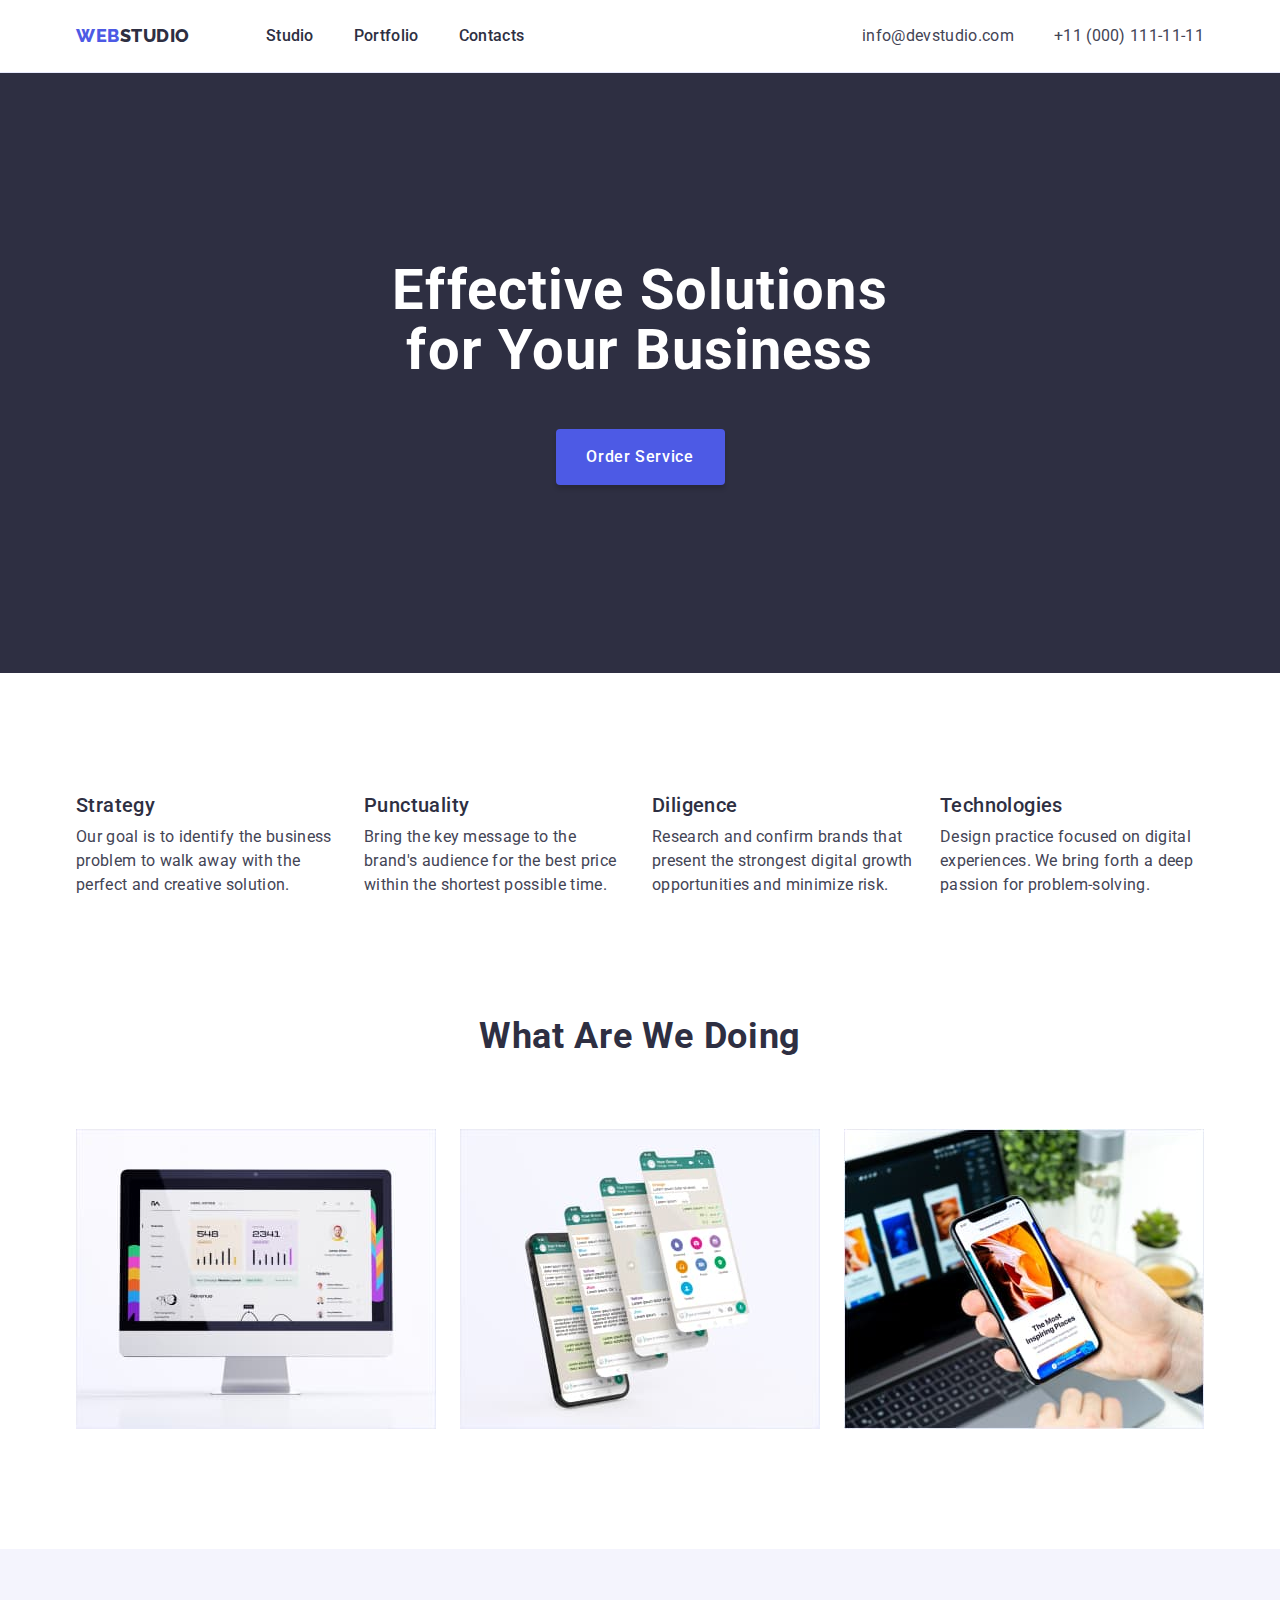
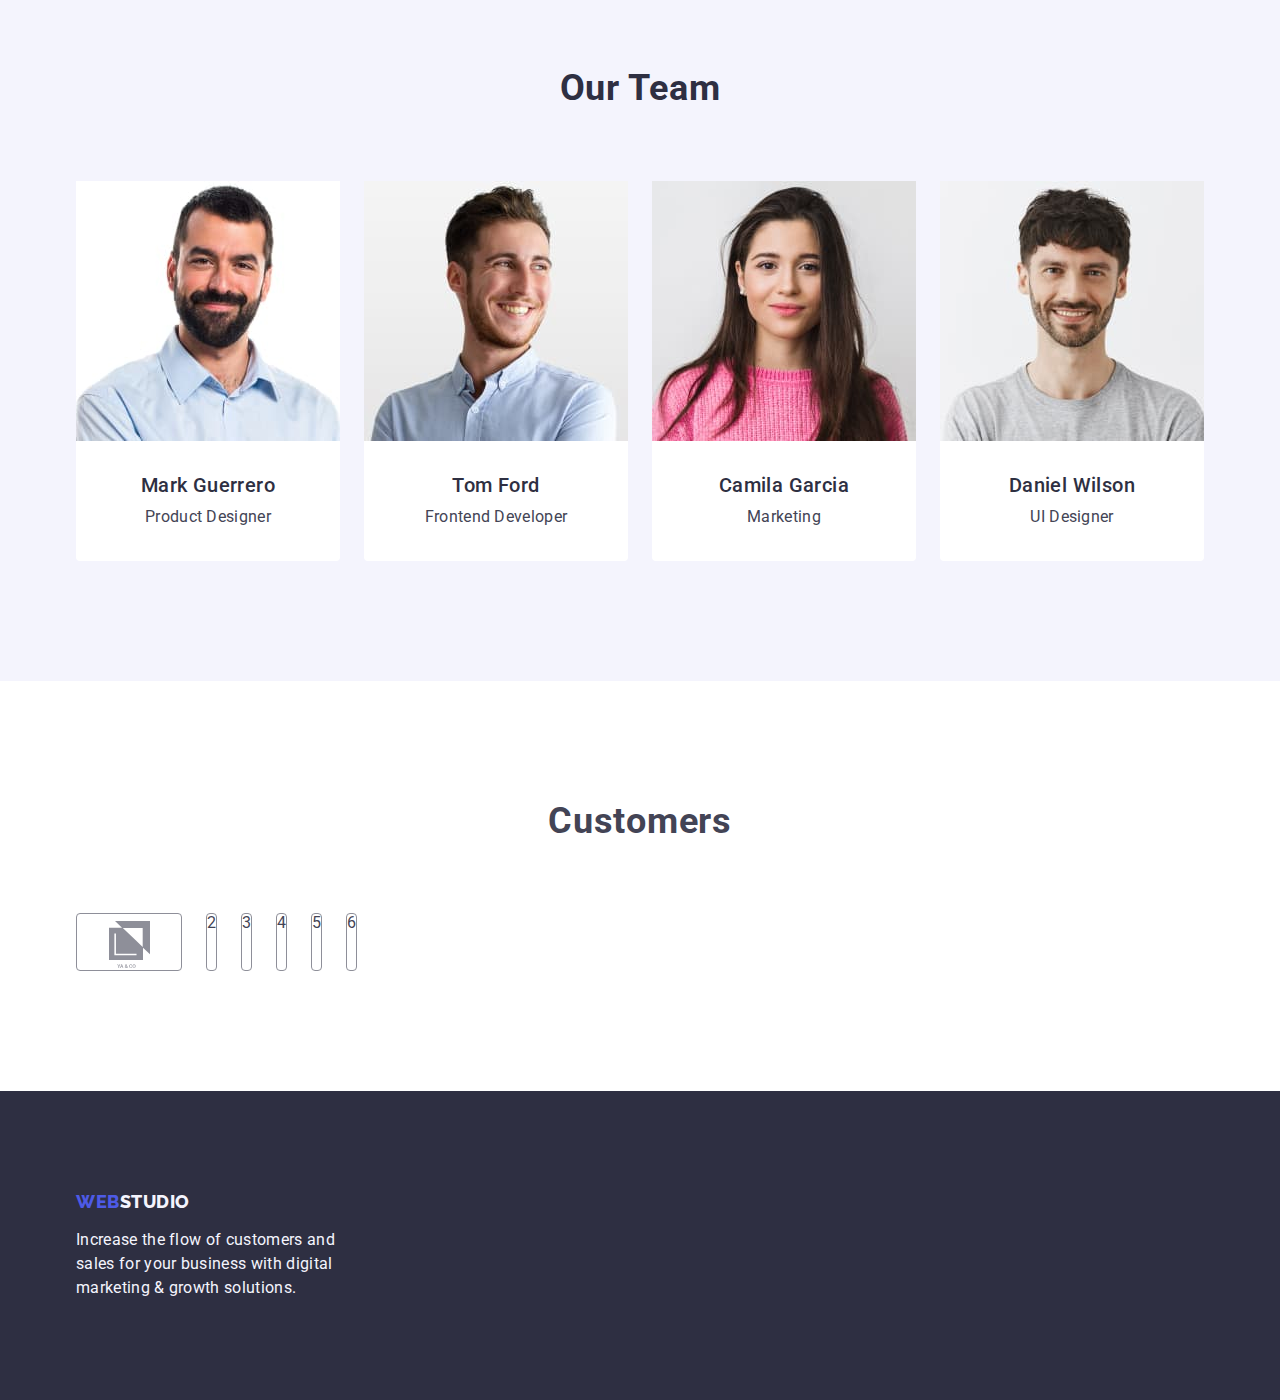
==== index.html @ 14354379 "new" ====
<!DOCTYPE html>
<html lang="en">
  <head>
    <meta charset="UTF-8" />
    <meta http-equiv="X-UA-Compatible" content="IE=edge" />
    <meta name="viewport" content="width=device-width, initial-scale=1.0" />
    <link rel="stylesheet" href="https://cdnjs.cloudflare.com/ajax/libs/modern-normalize/1.1.0/modern-normalize.min.css">
    <link rel="stylesheet" href="./css/styles.css" />
    <link rel="preconnect" href="https://fonts.googleapis.com" />
    <link rel="preconnect" href="https://fonts.gstatic.com" crossorigin />
    <link
      href="https://fonts.googleapis.com/css2?family=Montserrat:wght@400;700&family=Raleway:wght@800&family=Roboto:wght@400;500;700&display=swap"
      rel="stylesheet"
    />
    <title>site</title>
  </head>
  <body>
    <!--Navigation-->
    <header class="main-header">
      <div class="header-container container">
      <nav class="main-navigation">
        <a class="link-logo link" href="./index.html">Web<span class="logo-studio">Studio</span></a>
        <ul class="list-navigation list">
          <li class="list-nav"><a href="./index.html" class="list-link link">Studio</a></li>
          <li class="list-nav"><a href="./portfolio.html" class="list-link link">Portfolio</a></li>
          <li class="list-nav"><a href="" class="list-link link">Contacts</a></li>
        </ul>
      </nav>
      <address class="adress-nav">
        <ul class="adress-list list">
          <li>
            <a href="mailto:info@devstudio.com" class="adress-link list-mobile link">info@devstudio.com</a>
          </li>
          <li>
            <a href="tel:+110001111111" class="adress-link list-mail link">+11 (000) 111-11-11</a>
          </li>
        </ul>
      </address>
    </div>
    </header>
    <main>
      <!--hero images-1-->
      <section class="main-section">
        <div class="main-section-div container">
          <h1 class="main-text-head">Effective Solutions for Your Business</h1>
        <button type="button" class="button-order">Order Service</button>
        </div>
      </section>
      <!--strategy-2-->
      <section class="strategy-sec">
        <div class="strategy-block container">
        <h2 hidden class="text-hidden">hidden text</h2>
        <ul class="strategy-list list">
          <li class="strategy-list-second">
            <h3 class="strategy-head">Strategy</h3>
            <p class="strategy-head-p">
              Our goal is to identify the business problem to walk away with the
              perfect and creative solution.</p></li>
            <li class="strategy-list-second">
              <h3 class="strategy-head">Punctuality</h3>
              <p class="strategy-head-p">
              Bring the key message to the brand's audience for the best price
              within the shortest possible time.</p></li>
          <li class="strategy-list-second">
            <h3 class="strategy-head">Diligence</h3>
            <p class="strategy-head-p">
              Research and confirm brands that present the strongest digital
              growth opportunities and minimize risk.</p>
          </li>
          <li class="strategy-list-second">
            <h3 class="strategy-head">Technologies</h3>
            <p class="strategy-head-p">
              Design practice focused on digital experiences. We bring forth a
              deep passion for problem-solving.</p></li>
        </ul>
      </div>
      </section>
      <!--whatareyou-3-->
      <section class="what-are">
        <div class="div-whatareyou container">
        <h2 class="what-are-head">What are we doing</h2>
        <ul class="what-are-list list">
          <li class="what-are-list-sec">
            <img src="./images/mainpage/img1.jpg" alt="statistic" width="360" />
          </li>
          <li class="what-are-list-sec">
            <img src="./images/mainpage/img2.jpg" alt="apps" width="360" />
          </li>
          <li class="what-are-list-sec">
            <img src="./images/mainpage/img3.jpg" alt="mobile" width="360" />
          </li>
        </ul>
      </div>
      </section>
      <!--team-4-->
      <section class="team">
        <div class="team-div container">
        <h2 class="team-head">Our Team</h2>
        <ul class="team-list list">
          <li class="team-list-img">
            <img src="./images/mainpage/mark.jpg" alt="mark" width="264" />
            <div class="team-text">
            <h3 class="team-list-name">Mark Guerrero</h3>
            <p class="team-list-prof">Product Designer</p></div>
          </li>
          <li class="team-list-img">
            <img src="./images/mainpage/tom.jpg" alt="tom" width="264" />
            <div class="team-text">
            <h3 class="team-list-name">Tom Ford</h3>
            <p class="team-list-prof">Frontend Developer</p></div>
          </li>
          <li class="team-list-img">
            <img
              src="./images/mainpage/camilia.jpg" alt="camilia" width="264"/>
              <div class="team-text">
            <h3 class="team-list-name">Camila Garcia</h3>
            <p class="team-list-prof">Marketing</p></div>
          </li>
          <li class="team-list-img">
            <img src="./images/mainpage/daniel.jpg" alt="daniel" width="264"/>
            <div class="team-text">
            <h3 class="team-list-name">Daniel Wilson</h3>
            <p class="team-list-prof">UI Designer</p></div>
          </li>
        </ul>
      </div>
      </section>
<!-- customers section -->
<section class="customers-sec">
<div class="customers-div container">
  <h2 class="customers-name">Customers</h2>
  <ul class="customers-logs list">
    <li class="customers-list"><img src="./images/logo-cust/yaco.svg" alt="logo company"></li>
    <li class="customers-list">2</li>
    <li class="customers-list">3</li>
    <li class="customers-list">4</li>
    <li class="customers-list">5</li>
    <li class="customers-list">6</li>
  </ul>
</div>


</section>

    </main>
    <!--footer-->
    <footer class="footer">
      <div class="footer-main container">
      <a class="link-logo link link-logo-footer" href="./index.html"
        >Web<span class="logo-footer">Studio</span></a>
      <p class="footer-text">
        Increase the flow of customers and sales for your business with digital
        marketing & growth solutions.
      </p>
    </div>
    </footer>
    <!-- test -->

  </body>
</html>
---- css/styles.css ----
:root {
  --maint-font: "Roboto", sans-serif;
  --secondary-font: "Raleway", sans-serif;
  --back-color: #FFFFFF;
  --color-sec: #434455;
  --color-main:#2e2f42;
  --color-button:#4d5ae5;
  --border-button:#e7e9fc;
}
body {
  font-family: var(--maint-font);
  background-color:var(--back-color);
  color: var(--color-sec);
}
/* delete margin  */
h1,h2,h3,h4,p {
margin-top: 0;
margin-bottom: 0;}
ol,ul {
margin-top: 0;
margin-bottom: 0;
padding-left: 0;}
img {display: block;}

.container {
  width: 1158px;
  margin-left: auto;
  margin-right: auto;
  padding-left: 15px;
  padding-right: 15px}

/* navigation link */
.link-logo {
  font-family: var(--secondary-font);
  font-weight: 800;
  font-size: 18px;
  line-height: 1.17;
  display: flex;
  align-items: center;
  letter-spacing: 0.03em;
  text-transform: uppercase;
  color: #4d5ae5;
}
.link-logo {margin-right: 76px;}
.logo-studio {
  font-family: var(--secondary-font);
  font-weight: 800;
  font-size: 18px;
  line-height: 1.17;
  display: flex;
  align-items: center;
  letter-spacing: 0.03em;
  text-transform: uppercase;
  color: var(--color-main);
}
/* delete point */
.list {
  list-style: none;
}
/* delete down line */
.link {
  text-decoration: none;
}
/* style button */
button {
  cursor: pointer;
}


/* header */
.main-header {  border-bottom: 1px solid #e7e9fc;}
.main-navigation {display: flex;
align-items: center;
}

.list-navigation {
display: flex;
gap: 40px;
}


.header-container {display: flex;
  align-items: center;
}

/* list navigation */
.list-nav {display: flex;}
  .list-link { 
    font-weight: 500;
    font-size: 16px;
    line-height: 24px;
    letter-spacing: 0.02em;
    color: var(--color-main);
    padding-top: 24px;
    padding-bottom: 24px;}
    .list-link:hover,
    .list-link:focus {color: #404BBF;}
    .list-link:visited {color:#2E2F42;}
/* mobile and mail */
.adress-list {display: flex;
gap: 40px;}


.adress-nav {
  font-style:normal;
  font-weight: 400;
  font-size: 16px;
  line-height: 1.5;
  letter-spacing: 0.02em;
  color: var(--color-sec);
  margin-left: auto;
}

.adress-link {
font-weight: 400;
font-size: 16px;
line-height: 24px;
letter-spacing: 0.02em;
color: var(--color-sec);
}

.adress-link:focus,
.adress-link:hover {
  color: #404bbf;
}
/* hero page  and button*/
.main-section {
  padding: 188px 0;
  background-color: #2e2f42;
}
.main-text-head {
  font-weight: 700;
  font-size: 56px;
  line-height: 1.07;
  max-width: 496px;
  text-align: center;
  letter-spacing: 0.02em;
  color: #ffffff;
  margin-left: auto;
  margin-right: auto;
  margin-bottom: 48px;
}
.button-order {
  display: block;
  font-family: var(--maint-font);
  min-width: 169px;
  min-height: 56px;
  left: 636px;
  top: 428px;
  background: #4d5ae5;
  box-shadow: 0px 4px 4px rgba(0, 0, 0, 0.15);
  border: none;
  border-radius: 4px;
  /* text in  button */
  font-weight: 500;
  font-size: 16px;
  line-height: 24px;
  align-items: center;
  letter-spacing: 0.04em;
  color: #ffffff;
  margin-left: auto;
  margin-right: auto;
}
  
/* background button */
.button-order:hover,
.button-order:focus {
  background-color: #404BBF;
}

/* strategy 2 */
.strategy-sec {
  padding-top: 120px;
  padding-bottom: 120px;}
.strategy-head {
  font-style: normal;
  font-weight: 500;
  font-size: 20px;
  line-height: 24px;
  letter-spacing: 0.02em;
  color: #2e2f42;
  margin-bottom: 8px;
  
}
.strategy-head-p {
  font-weight: 400;
  font-size: 16px;
  line-height: 24px;
  letter-spacing: 0.02em;
  color: #434455;
}
.strategy-list {
  display: flex;
  gap: 24px;}
  .strategy-list-second {
    width: calc((100% - 72px) / 4);}

/* what are you */
.what-are-head {
  font-weight: 700;
  font-size: 36px;
  line-height: 1.11;
  text-align: center;
  letter-spacing: 0.02em;
  text-transform: capitalize;
  color: #2e2f42;
  margin-bottom: 72px;}
.what-are-list {
  display: flex;
  gap: 24px;}
.what-are-list-sec {
  width: calc((100%-48px)/3);
}
.what-are {padding-bottom: 120px;}
/* .div-whatareyou {padding-bottom: 120px;} */

/* team section */
.team {
  background-color: #f4f4fd;
  padding-top: 120px;
  padding-bottom: 120px;
}
.team-list {display: flex;
gap: 24px;}

.team-text {
  padding: 32px 16px;
}

.team-head {
  font-weight: 700;
  font-size: 36px;
  line-height: 1.11;
  text-align: center;
  letter-spacing: 0.02em;
  text-transform: capitalize;
  color: #2e2f42;
  margin-bottom: 72px;
}
/* team list */
.team-list-name {
  font-weight: 500;
  font-size: 20px;
  line-height: 24px;
  letter-spacing: 0.02em;
  color: #2e2f42;
  text-align: center;
  margin-bottom: 8px;
}
.team-list-img {
  background-color: #FFFFFF;
  width: calc((100% - 72px) / 4);
  border-radius: 0px 0px 4px 4px;
}

/* team list profession (p) */
.team-list-prof {
  font-weight: 400;
  font-size: 16px;
  line-height: 24px;
  letter-spacing: 0.02em;
  color: #434455;
  text-align: center;
}


/* customers section */
.customers-sec {padding-top: 120px;padding-bottom: 120px;}
.customers-name {
  font-style: normal;
  font-weight: 700;
  font-size: 36px;
  line-height: 40px;
  text-align: center;
  letter-spacing: 0.02em;
  text-transform: capitalize;
margin-bottom: 72px;}

.customers-logs {display: flex;
gap: 24px;}

.customers-list {
border: 1px solid #8E8F99;
border-radius: 4px}



/* footer logo and text */
.link-logo-footer {display: inline-block;}
.footer {
  background-color: #2e2f42;
  padding-top: 100px;
  padding-bottom: 100px;
}
.logo-footer {
  font-weight: 800;
  font-size: 18px;
  line-height: 21px;
  
  align-items: center;
  letter-spacing: 0.03em;
  text-transform: uppercase;
  color: #f4f4fd;
}
.footer-text {
  max-width: 264px;
  font-weight: 400;
  font-size: 16px;
  line-height: 24px;
  letter-spacing: 0.02em;
  color: #f4f4fd;
}

.link-logo-footer {
margin-bottom: 16px;
margin-right: 0;}

/* PORTFOLIO CSS */
/* PORTFOLIO CSS */
/* PORTFOLIO CSS */

/* Filter buttons */
.portfolio-btn{
  font-family: var(--maint-font);
  font-style: normal;
  font-weight: 500;
  font-size: 16px;
  line-height: 24px;
  display: flex;
  align-items: center;
  text-align: center;
  letter-spacing: 0.04em;
  color: var(--color-button);
  border:1px solid var(--border-button);
  background: #f4f4fd;
  
  border-radius: 4px;
  cursor: pointer;
  padding: 12px 24px;
}
.portfolio-btn:focus,
.portfolio-btn:hover
{ background-color: #404BBF;
color: #FFFFFF;
border: 1px solid transparent;
box-shadow: 0px 3px 1px rgba(0, 0, 0, 0.1), 0px 2px 1px rgba(0, 0, 0, 0.08),
    0px 2px 2px rgba(0, 0, 0, 0.12);}
/* photo list */
.photo-name {
  font-weight: 500;
  font-size: 20px;
  line-height: 24px;
  letter-spacing: 0.02em;
  color: #2e2f42;
}
.photo-tag {
  font-weight: 400;
  font-size: 16px;
  line-height: 24px;
  letter-spacing: 0.02em;
  color: #434455;
}
.portfolio-section {padding-top: 96px;
padding-bottom: 120px;}

.buttons-filters {display: flex;
justify-content: center;
gap: 24px;
margin-bottom: 72px;}
/* photo main  */
.photo-port {display: flex;
flex-wrap: wrap;
gap: 48px 24px;}

.photo-port-list {width: calc((100% - 48px) / 3);}

.photo-name-tag {padding: 32px 16px;
  border: 1px solid #e7e9fc;
  border-top: none;
}
.photo-name {margin-bottom: 8px;}
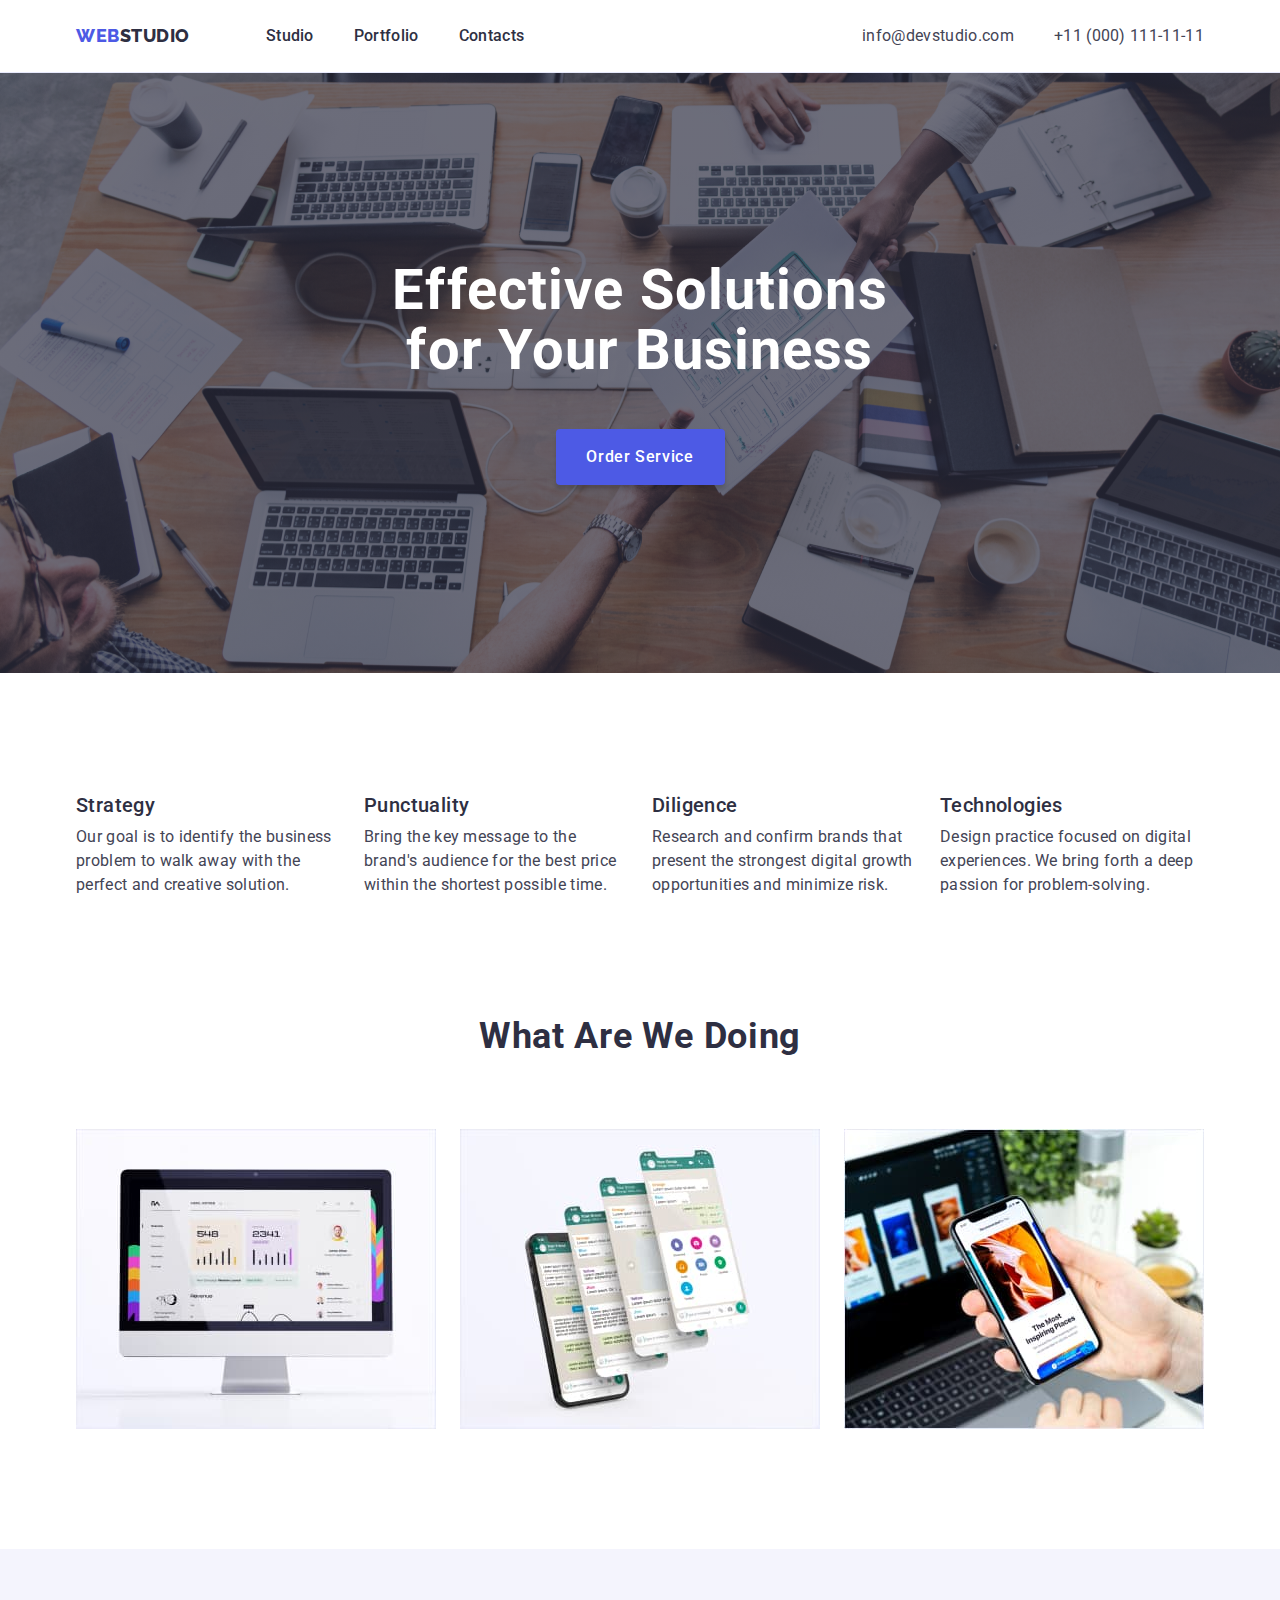
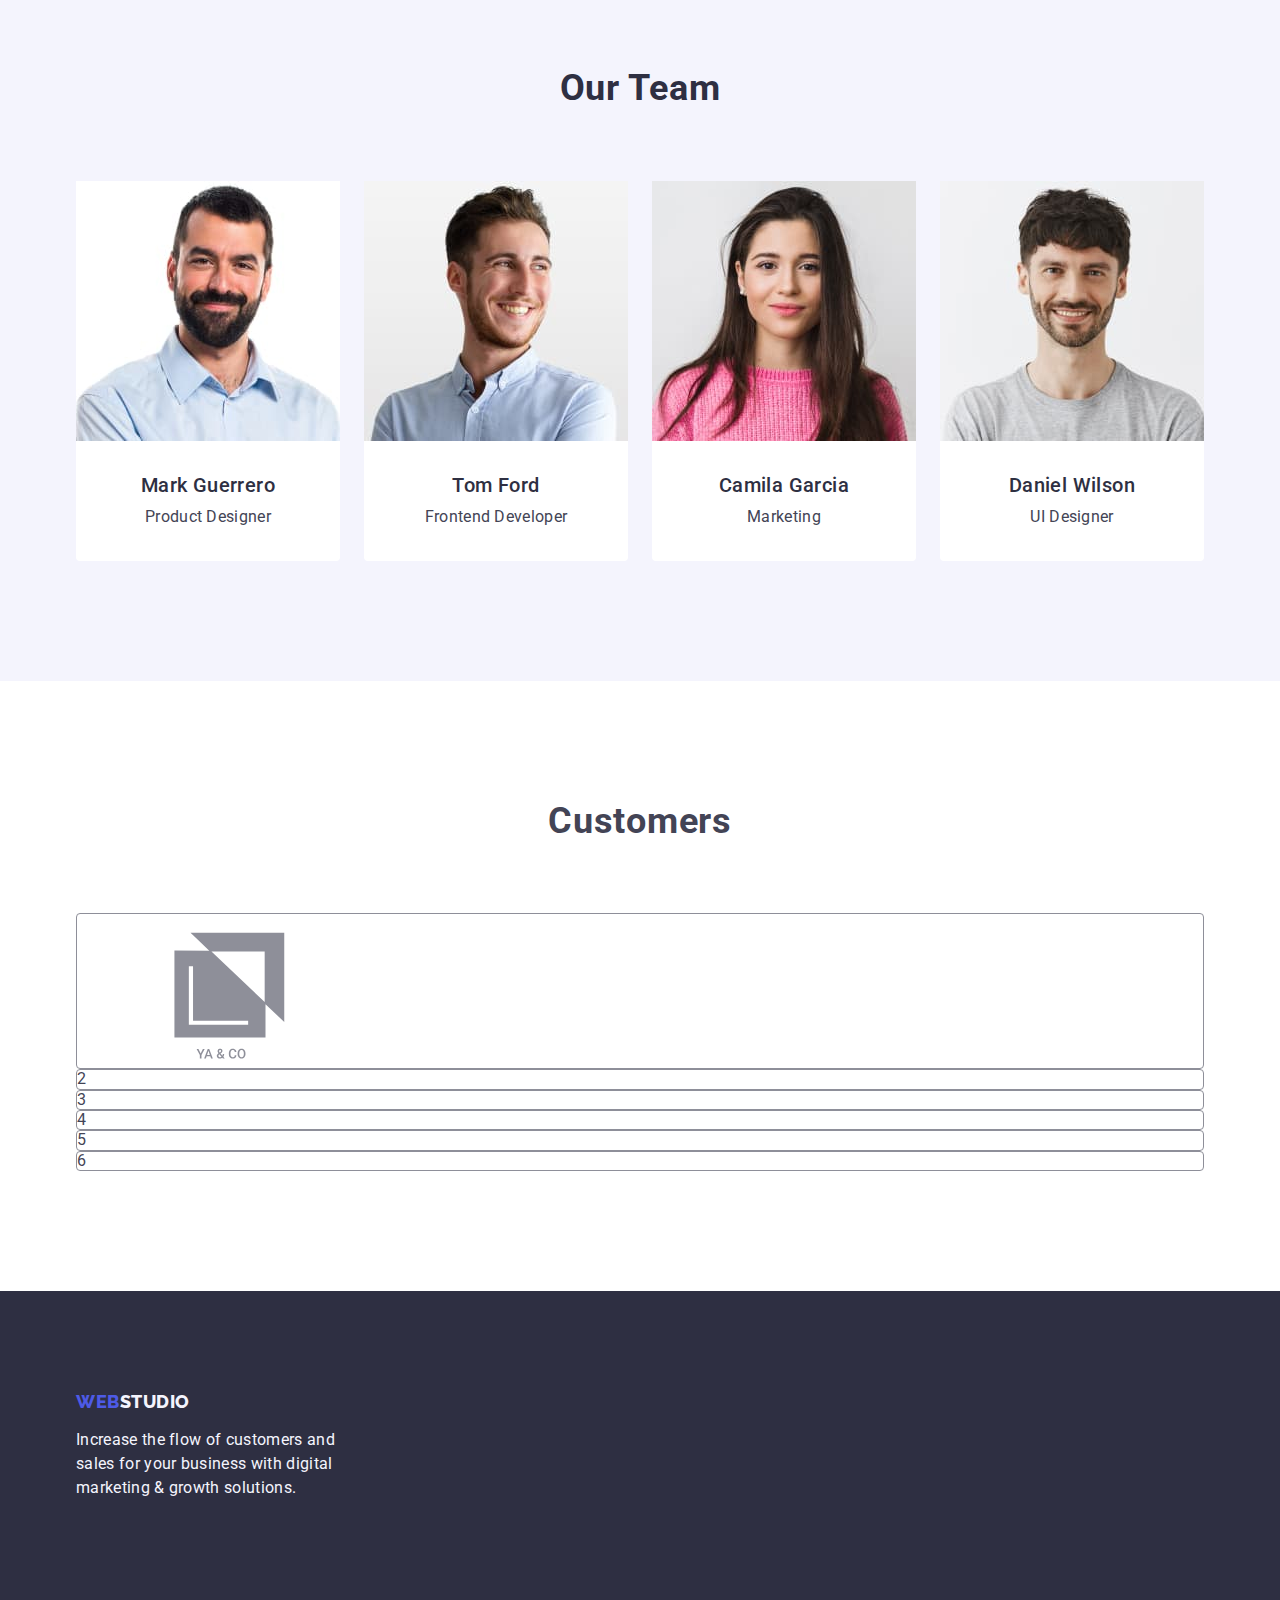
==== commit 32fbe01f: "na4alo" ====
--- a/index.html
+++ b/index.html
@@ -130,7 +130,14 @@
 <div class="customers-div container">
   <h2 class="customers-name">Customers</h2>
   <ul class="customers-logs list">
-    <li class="customers-list"><img src="./images/logo-cust/yaco.svg" alt="logo company"></li>
+    <li class="customers-list">
+      <a href="#">
+      <svg class="classlogo">
+        <use href="./images/icons.svg#icon-ya-co"></use>
+      </svg>
+
+    </a>
+    </li>
     <li class="customers-list">2</li>
     <li class="customers-list">3</li>
     <li class="customers-list">4</li>
--- a/css/styles.css
+++ b/css/styles.css
@@ -68,7 +68,8 @@
 
 
 /* header */
-.main-header {  border-bottom: 1px solid #e7e9fc;}
+.main-header {  border-bottom: 1px solid #e7e9fc;
+}
 .main-navigation {display: flex;
 align-items: center;
 }
@@ -127,7 +128,10 @@
 .main-section {
   padding: 188px 0;
   background-color: #2e2f42;
-}
+  background-image: linear-gradient(rgba(46, 47, 66, 0.7),rgba(46, 47, 66, 0.7)), url("../images/hero-section/background.jpg");
+  background-size: cover;
+}
+
 .main-text-head {
   font-weight: 700;
   font-size: 56px;
@@ -265,7 +269,8 @@
 
 
 /* customers section */
-.customers-sec {padding-top: 120px;padding-bottom: 120px;}
+.customers-sec {padding-top: 120px;
+  padding-bottom: 120px;}
 .customers-name {
   font-style: normal;
   font-weight: 700;
@@ -274,14 +279,13 @@
   text-align: center;
   letter-spacing: 0.02em;
   text-transform: capitalize;
-margin-bottom: 72px;}
-
-.customers-logs {display: flex;
-gap: 24px;}
+  margin-bottom: 72px;}
+
+  
 
 .customers-list {
 border: 1px solid #8E8F99;
-border-radius: 4px}
+border-radius: 4px;}
 
 
 
@@ -379,3 +383,6 @@
   border-top: none;
 }
 .photo-name {margin-bottom: 8px;}
+
+
+
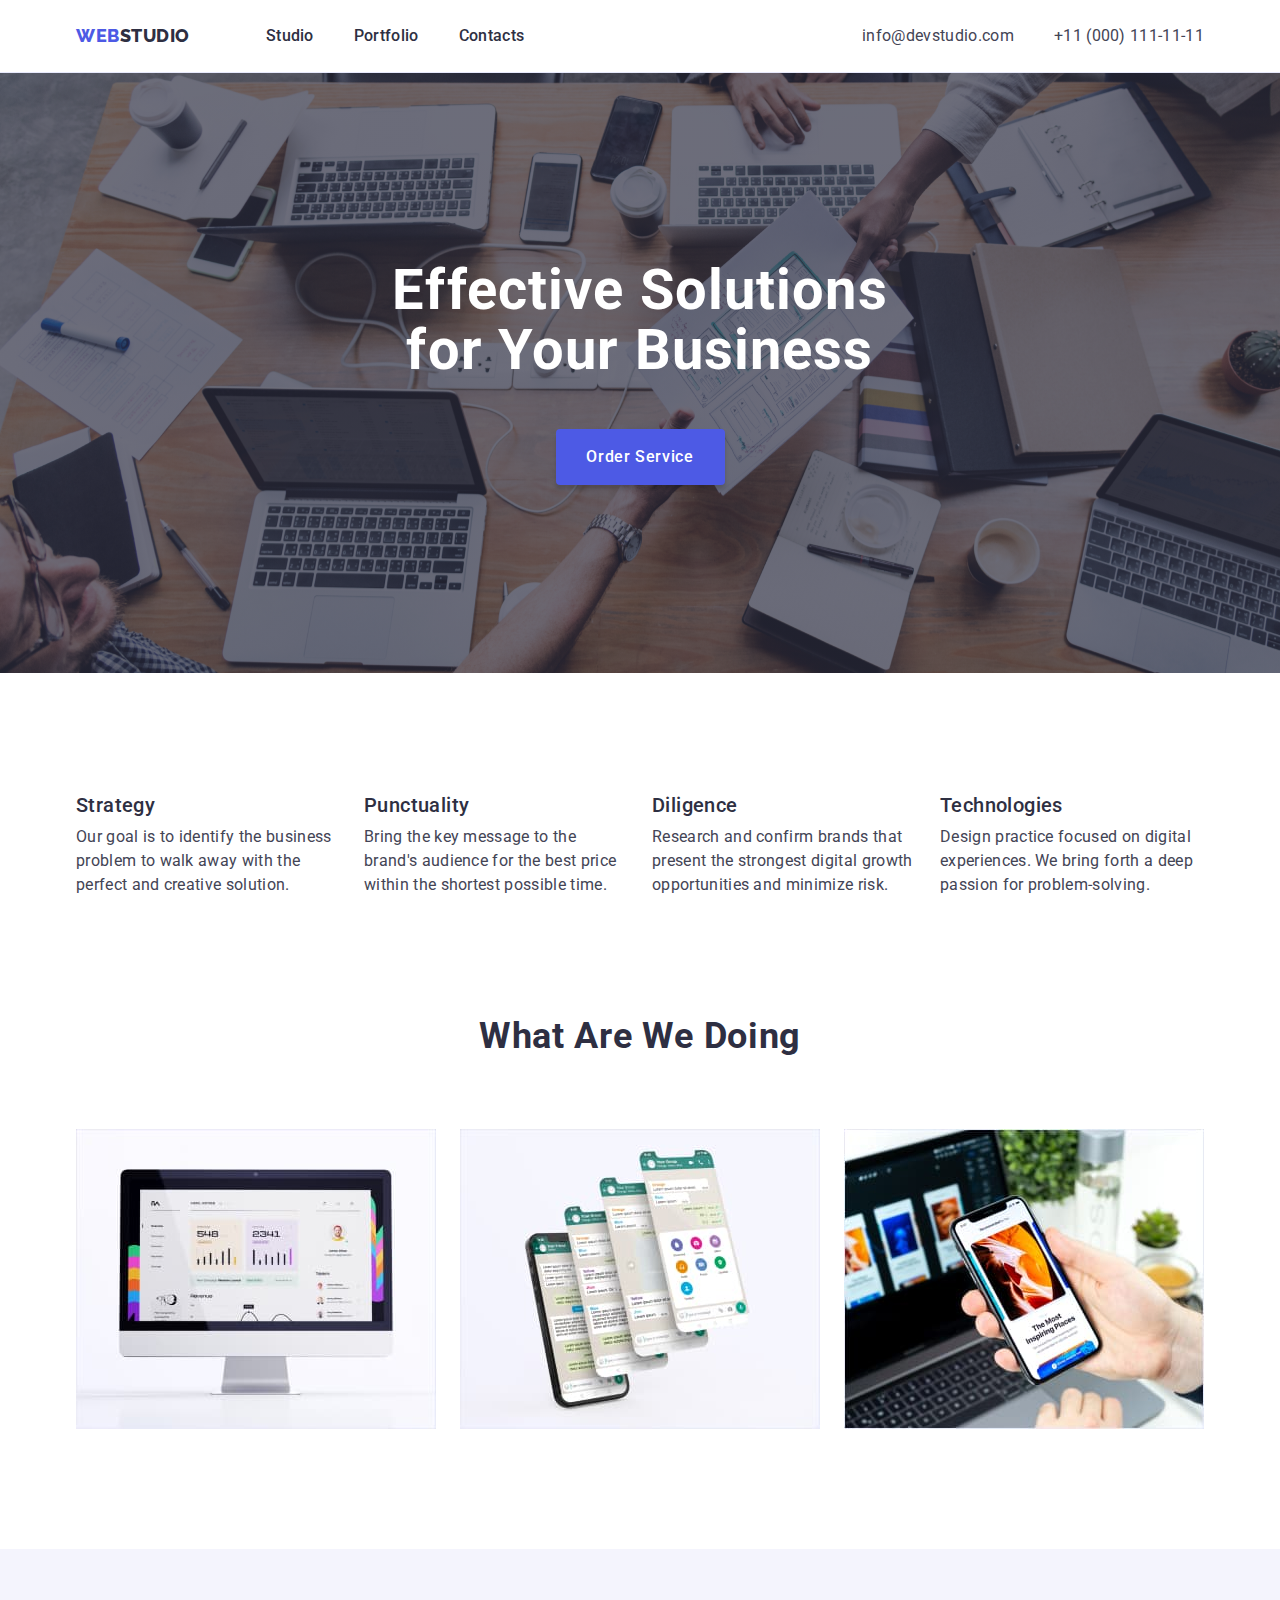
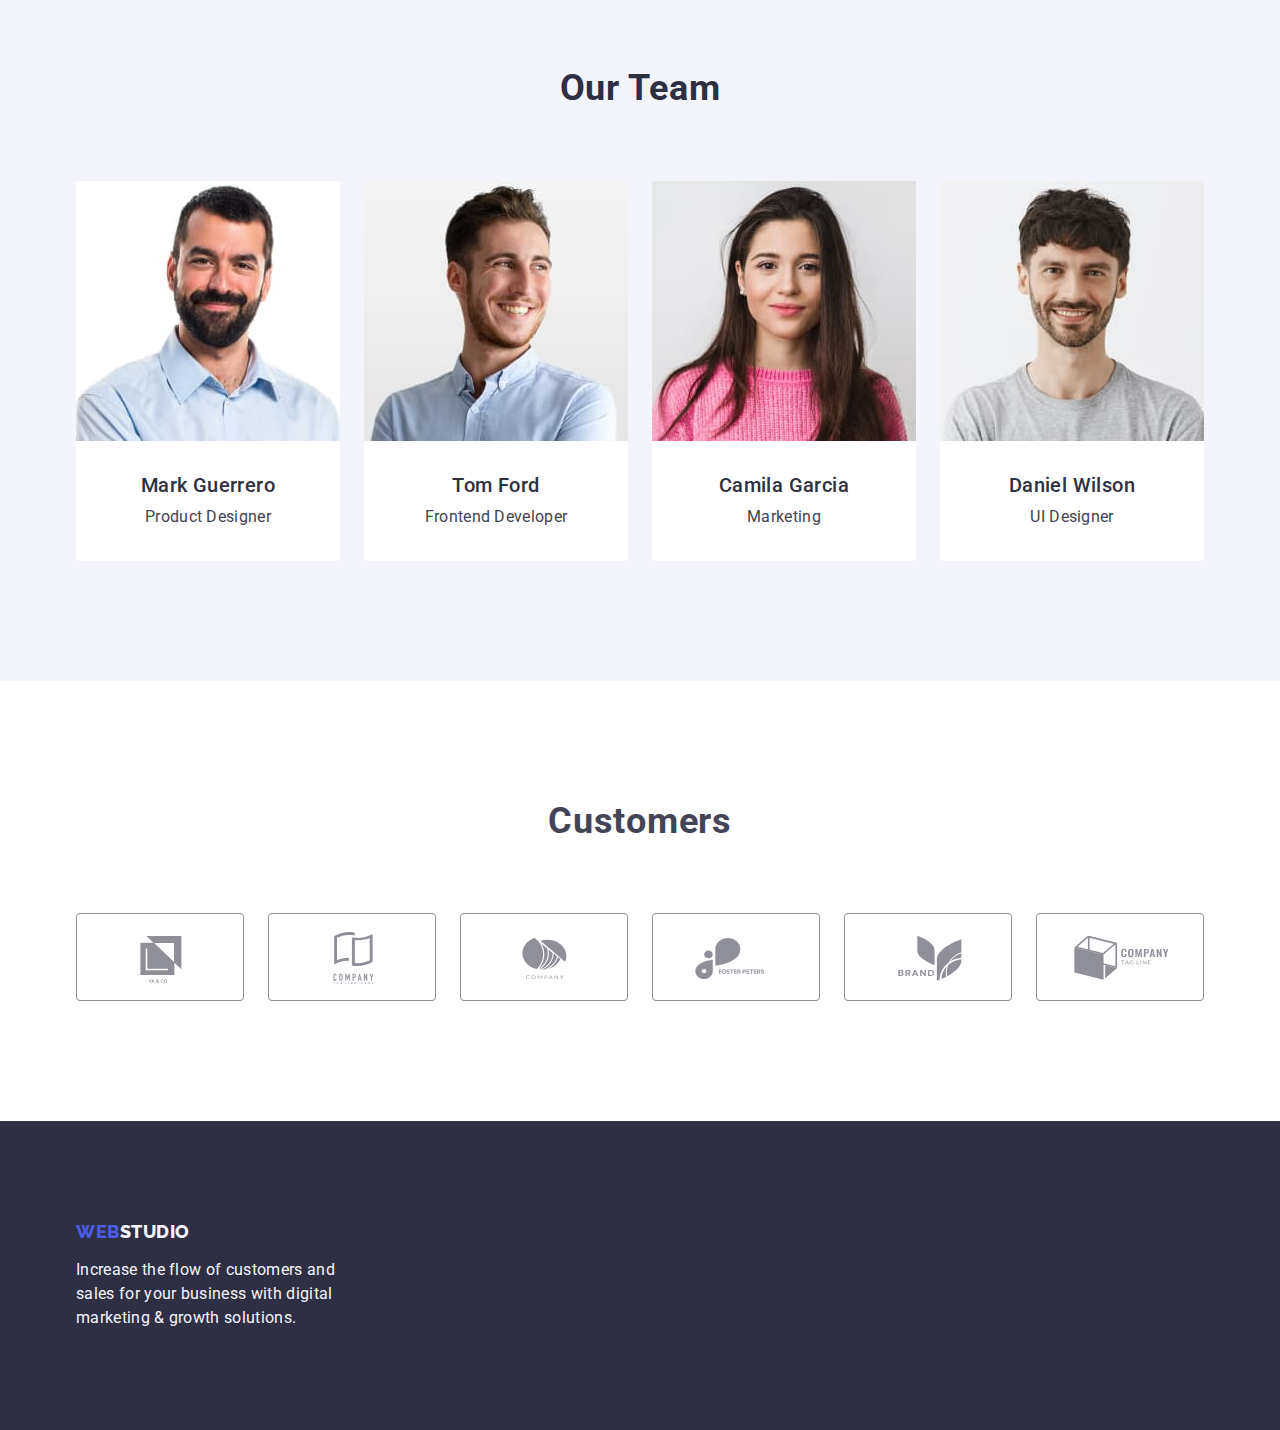
==== commit 348d2392: "working 50%" ====
--- a/index.html
+++ b/index.html
@@ -131,18 +131,47 @@
   <h2 class="customers-name">Customers</h2>
   <ul class="customers-logs list">
     <li class="customers-list">
-      <a href="#">
-      <svg class="classlogo">
+      <a href="#" class="customers-link link">
+      <svg class="customers-logo" width="104" height="56">
         <use href="./images/icons.svg#icon-ya-co"></use>
       </svg>
-
     </a>
     </li>
-    <li class="customers-list">2</li>
-    <li class="customers-list">3</li>
-    <li class="customers-list">4</li>
-    <li class="customers-list">5</li>
-    <li class="customers-list">6</li>
+    <li class="customers-list">
+      <a href="#" class="customers-link link">
+        <svg class="customers-logo" width="104" height="56">
+          <use href="./images/icons.svg#icon-tagline-com"></use>
+        </svg>
+      </a>
+    </li>
+    <li class="customers-list">
+      <a href="#" class="customers-link link">
+      <svg class="customers-logo" width="104" height="56">
+        <use href="./images/icons.svg#icon-logo-company"></use>
+      </svg>
+    </a>
+    </li>
+    <li class="customers-list">
+      <a href="#" class="customers-link link">
+      <svg class="customers-logo" width="104" height="56">
+        <use href="./images/icons.svg#icon-foster-peters"></use>
+      </svg>
+    </a>
+    </li>
+    <li class="customers-list">
+      <a href="#" class="customers-link link">
+      <svg class="customers-logo" width="104" height="56">
+        <use href="./images/icons.svg#icon-logo-brand"></use>
+      </svg>
+    </a>
+    </li>
+    <li class="customers-list">
+      <a href="#" class="customers-link link">
+      <svg class="customers-logo" width="104" height="56">
+        <use href="./images/icons.svg#icon-company-tag"></use>
+      </svg>
+    </a>
+    </li>
   </ul>
 </div>
 
@@ -162,6 +191,6 @@
     </div>
     </footer>
     <!-- test -->
-
+    
   </body>
 </html>
--- a/css/styles.css
+++ b/css/styles.css
@@ -281,11 +281,30 @@
   text-transform: capitalize;
   margin-bottom: 72px;}
 
-  
-
+  .customers-logs {display: flex;
+    gap: 24px;
+    height: 88px;
+  }
+  .customers-logo {fill: #8E8F99;}
+  .customers-logo:hover,
+  .customers-logo:focus {fill: #404BBF;}
+
+  .customers-link {
+    display: flex;
+    justify-content: center;
+    align-items: center;
+    width: 100%;
+    height: 100%;
+    border: 1px solid #8E8F99;
+    border-radius: 4px;}
+
+    .customers-link:hover,
+    .customers-link:focus {
+  border: 1px solid #404BBF;
+    }
 .customers-list {
-border: 1px solid #8E8F99;
-border-radius: 4px;}
+  width: calc((100% - 120px) / 6);
+}
 
 
 
@@ -378,6 +397,9 @@
 
 .photo-port-list {width: calc((100% - 48px) / 3);}
 
+.photo-port-list:focus,
+.photo-port-list:hover {box-shadow: 0px 1px 6px rgba(46, 47, 66, 0.08), 0px 1px 1px rgba(46, 47, 66, 0.16), 0px 2px 1px rgba(46, 47, 66, 0.08);}
+
 .photo-name-tag {padding: 32px 16px;
   border: 1px solid #e7e9fc;
   border-top: none;
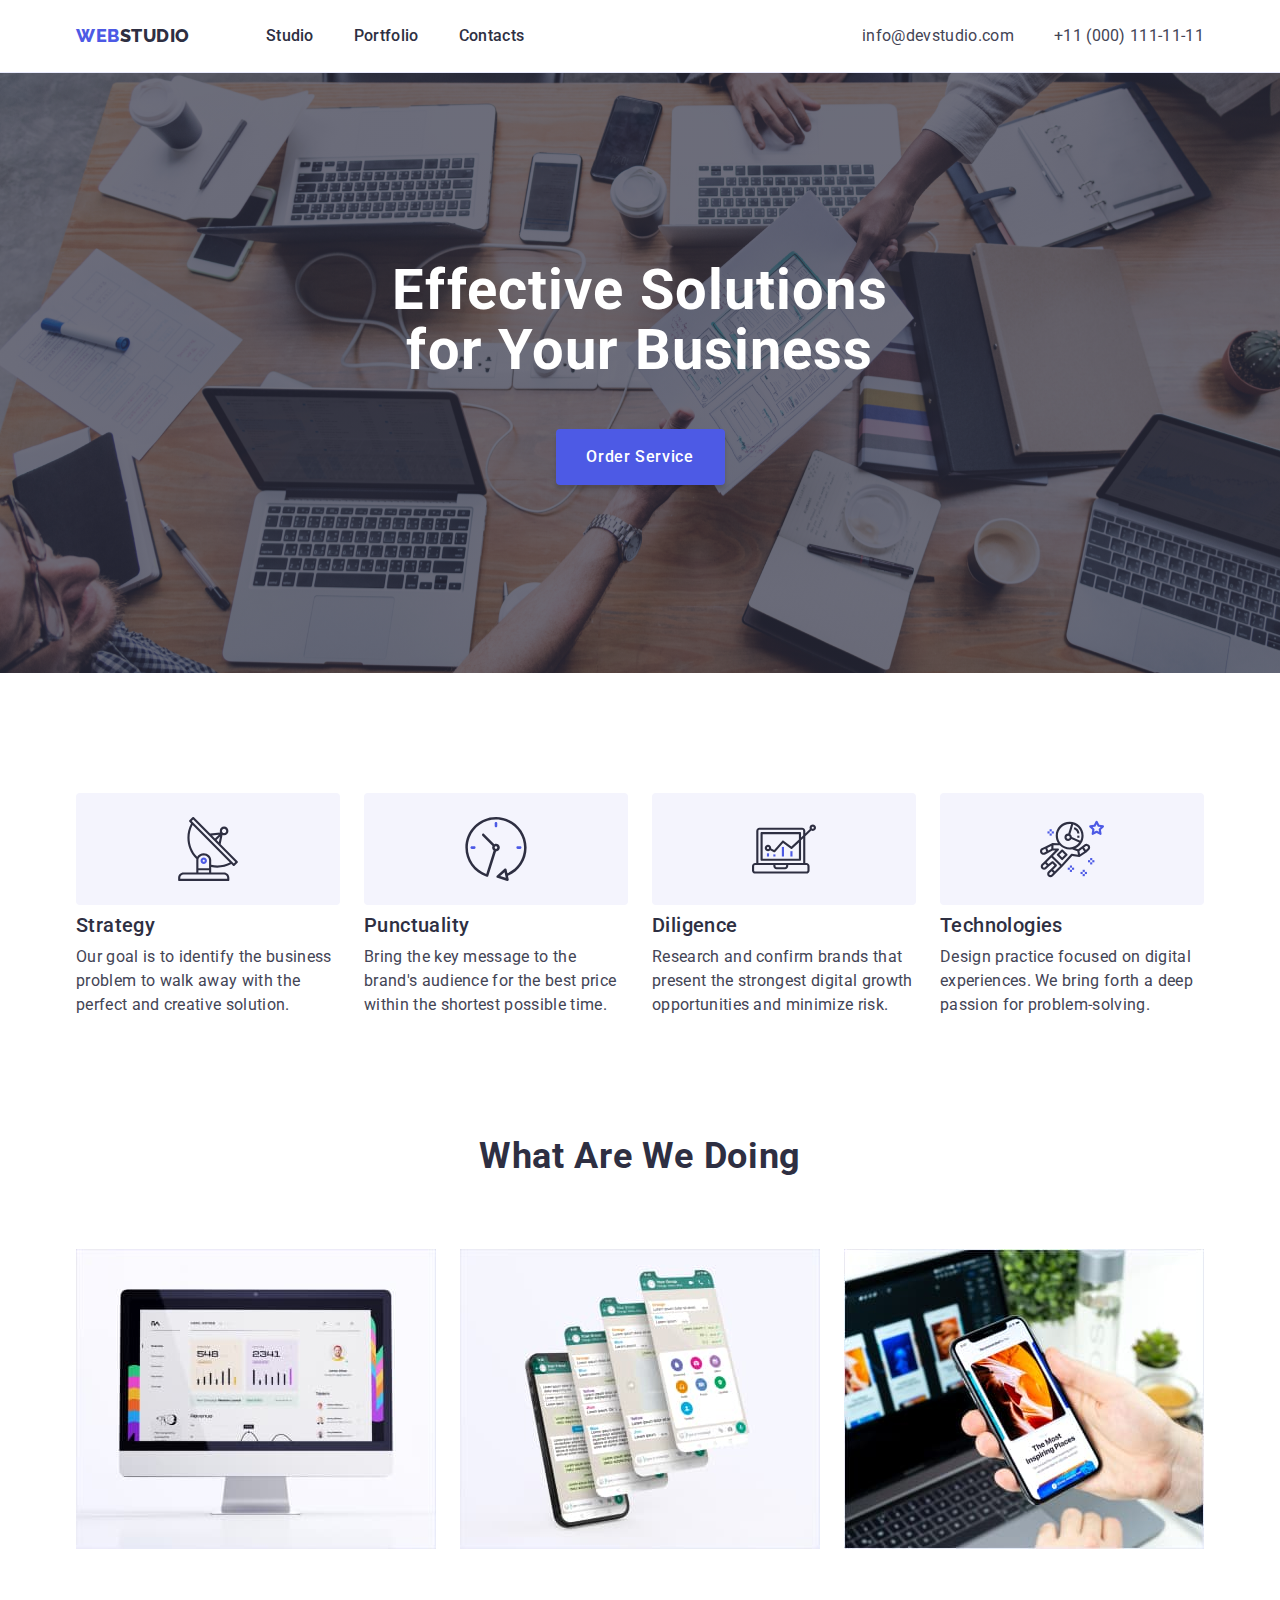
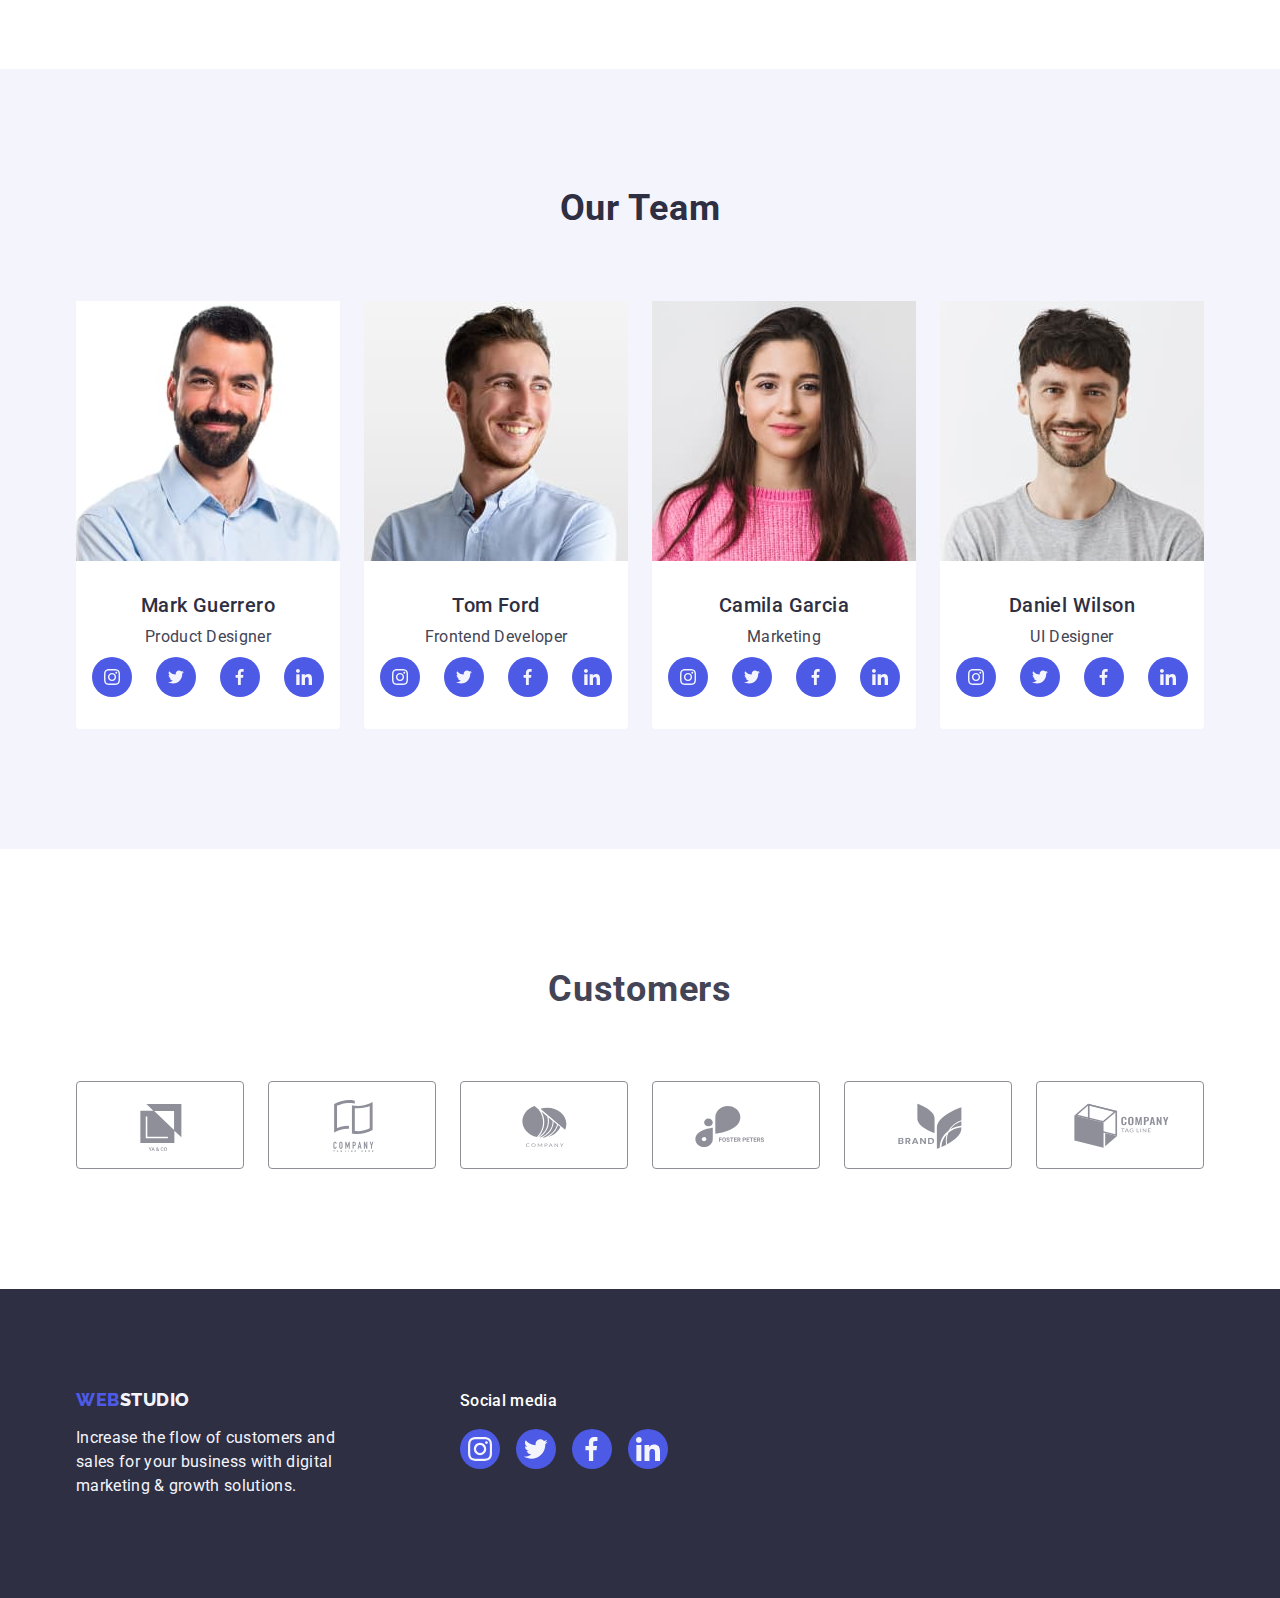
==== commit bd493cde: "mb last work" ====
--- a/index.html
+++ b/index.html
@@ -52,22 +52,46 @@
         <h2 hidden class="text-hidden">hidden text</h2>
         <ul class="strategy-list list">
           <li class="strategy-list-second">
+            <div class="strategy-list-icon">
+        <svg class="strategy-icon" width="64" height="64">
+            <use href="./images/icons.svg#icon-antenna"></use>
+        </svg>
+
+            </div>
             <h3 class="strategy-head">Strategy</h3>
             <p class="strategy-head-p">
               Our goal is to identify the business problem to walk away with the
               perfect and creative solution.</p></li>
             <li class="strategy-list-second">
+              <div class="strategy-list-icon">
+                <svg class="strategy-icon" width="64" height="64">
+                    <use href="./images/icons.svg#icon-clock"></use>
+                </svg>
+        
+                    </div>
               <h3 class="strategy-head">Punctuality</h3>
               <p class="strategy-head-p">
               Bring the key message to the brand's audience for the best price
               within the shortest possible time.</p></li>
           <li class="strategy-list-second">
+            <div class="strategy-list-icon">
+              <svg class="strategy-icon" width="64" height="64">
+                  <use href="./images/icons.svg#icon-diagram"></use>
+              </svg>
+      
+                  </div>
             <h3 class="strategy-head">Diligence</h3>
             <p class="strategy-head-p">
               Research and confirm brands that present the strongest digital
               growth opportunities and minimize risk.</p>
           </li>
           <li class="strategy-list-second">
+            <div class="strategy-list-icon">
+              <svg class="strategy-icon" width="64" height="64">
+                  <use href="./images/icons.svg#icon-astronaut"></use>
+              </svg>
+      
+                  </div>
             <h3 class="strategy-head">Technologies</h3>
             <p class="strategy-head-p">
               Design practice focused on digital experiences. We bring forth a
@@ -99,28 +123,144 @@
         <ul class="team-list list">
           <li class="team-list-img">
             <img src="./images/mainpage/mark.jpg" alt="mark" width="264" />
-            <div class="team-text">
+            <div class="team-text-icon">
             <h3 class="team-list-name">Mark Guerrero</h3>
-            <p class="team-list-prof">Product Designer</p></div>
+            <p class="team-list-prof">Product Designer</p>
+
+            <ul class="team-list-sec list">
+              <li class="team-list-icon ">
+                <a href="#" class="team-link link">
+                <svg class="team-icon" width="16" height="16">
+                  <use href="./images/icons.svg#icon-instagram"></use>
+                </svg>
+              </a>
+            </li>
+              <li class="team-list-icon"><a href="#" class="team-link link">
+                <svg class="team-icon" width="16" height="16">
+                  <use href="./images/icons.svg#icon-twitter"></use>
+                </svg>
+              </a>
+            </li>
+              <li class="team-list-icon"><a href="#" class="team-link link">
+                <svg class="team-icon" width="16" height="16">
+                  <use href="./images/icons.svg#icon-facebook"></use>
+                </svg>
+              </a>
+            </li>
+              <li class="team-list-icon"><a href="#" class="team-link link">
+                <svg class="team-icon" width="16" height="16">
+                  <use href="./images/icons.svg#icon-linkedin"></use>
+                </svg>
+              </a>
+            </li>
+
+            </ul>
+          </div>
           </li>
           <li class="team-list-img">
             <img src="./images/mainpage/tom.jpg" alt="tom" width="264" />
-            <div class="team-text">
+            <div class="team-text-icon">
             <h3 class="team-list-name">Tom Ford</h3>
-            <p class="team-list-prof">Frontend Developer</p></div>
+            <p class="team-list-prof">Frontend Developer</p>
+            <ul class="team-list-sec list">
+              <li class="team-list-icon ">
+                <a href="#" class="team-link link">
+                <svg class="team-icon" width="16" height="16">
+                  <use href="./images/icons.svg#icon-instagram"></use>
+                </svg>
+              </a>
+            </li>
+              <li class="team-list-icon"><a href="#" class="team-link link">
+                <svg class="team-icon" width="16" height="16">
+                  <use href="./images/icons.svg#icon-twitter"></use>
+                </svg>
+              </a>
+            </li>
+              <li class="team-list-icon"><a href="#" class="team-link link">
+                <svg class="team-icon" width="16" height="16">
+                  <use href="./images/icons.svg#icon-facebook"></use>
+                </svg>
+              </a>
+            </li>
+              <li class="team-list-icon"><a href="#" class="team-link link">
+                <svg class="team-icon" width="16" height="16">
+                  <use href="./images/icons.svg#icon-linkedin"></use>
+                </svg>
+              </a>
+            </li>
+
+            </ul>
+          </div>
           </li>
           <li class="team-list-img">
             <img
               src="./images/mainpage/camilia.jpg" alt="camilia" width="264"/>
-              <div class="team-text">
+              <div class="team-text-icon">
             <h3 class="team-list-name">Camila Garcia</h3>
-            <p class="team-list-prof">Marketing</p></div>
+            <p class="team-list-prof">Marketing</p>
+            <ul class="team-list-sec list">
+              <li class="team-list-icon ">
+                <a href="#" class="team-link link">
+                <svg class="team-icon" width="16" height="16">
+                  <use href="./images/icons.svg#icon-instagram"></use>
+                </svg>
+              </a>
+            </li>
+              <li class="team-list-icon"><a href="#" class="team-link link">
+                <svg class="team-icon" width="16" height="16">
+                  <use href="./images/icons.svg#icon-twitter"></use>
+                </svg>
+              </a>
+            </li>
+              <li class="team-list-icon"><a href="#" class="team-link link">
+                <svg class="team-icon" width="16" height="16">
+                  <use href="./images/icons.svg#icon-facebook"></use>
+                </svg>
+              </a>
+            </li>
+              <li class="team-list-icon"><a href="#" class="team-link link">
+                <svg class="team-icon" width="16" height="16">
+                  <use href="./images/icons.svg#icon-linkedin"></use>
+                </svg>
+              </a>
+            </li>
+
+            </ul>
+          </div>
           </li>
           <li class="team-list-img">
             <img src="./images/mainpage/daniel.jpg" alt="daniel" width="264"/>
-            <div class="team-text">
+            <div class="team-text-icon">
             <h3 class="team-list-name">Daniel Wilson</h3>
-            <p class="team-list-prof">UI Designer</p></div>
+            <p class="team-list-prof">UI Designer</p>
+            <ul class="team-list-sec list">
+              <li class="team-list-icon ">
+                <a href="#" class="team-link link">
+                <svg class="team-icon" width="16" height="16">
+                  <use href="./images/icons.svg#icon-instagram"></use>
+                </svg>
+              </a>
+            </li>
+              <li class="team-list-icon"><a href="#" class="team-link link">
+                <svg class="team-icon" width="16" height="16">
+                  <use href="./images/icons.svg#icon-twitter"></use>
+                </svg>
+              </a>
+            </li>
+              <li class="team-list-icon"><a href="#" class="team-link link">
+                <svg class="team-icon" width="16" height="16">
+                  <use href="./images/icons.svg#icon-facebook"></use>
+                </svg>
+              </a>
+            </li>
+              <li class="team-list-icon"><a href="#" class="team-link link">
+                <svg class="team-icon" width="16" height="16">
+                  <use href="./images/icons.svg#icon-linkedin"></use>
+                </svg>
+              </a>
+            </li>
+            </ul>
+          </div>
           </li>
         </ul>
       </div>
@@ -181,7 +321,8 @@
     </main>
     <!--footer-->
     <footer class="footer">
-      <div class="footer-main container">
+      <div class="footer-main-section container">
+      <div class="footer-main">
       <a class="link-logo link link-logo-footer" href="./index.html"
         >Web<span class="logo-footer">Studio</span></a>
       <p class="footer-text">
@@ -189,8 +330,40 @@
         marketing & growth solutions.
       </p>
     </div>
+    <div class="footer-social-link">
+      <p class="social-link">Social media</p>
+      <ul class="social-list-link list">
+        <li class="social-list-icon">
+          <a href="#" class="social-link-icon link">
+            <svg class="footer-icons" width="24" height="24">
+              <use href="./images/icons.svg#icon-instagram"></use>
+            </svg>
+          </a>
+        </li>
+        <li class="social-list-icon">
+          <a href="#" class="social-link-icon link">
+            <svg class="footer-icons" width="24" height="24">
+              <use href="./images/icons.svg#icon-twitter"></use>
+            </svg>
+          </a>
+        </li>
+        <li class="social-list-icon"><a href="#" class="social-link-icon link">
+          <svg class="" width="24" height="24">
+            <use href="./images/icons.svg#icon-facebook"></use>
+          </svg>
+        </a></li>
+        <li class="social-list-icon"><a href="#" class="social-link-icon link">
+          <svg class="footer-icons" width="24" height="24">
+            <use href="./images/icons.svg#icon-linkedin"></use>
+          </svg>
+        </a></li>
+      </ul>
+       
+
+    </div>
+  </div>
     </footer>
     <!-- test -->
-    
+
   </body>
 </html>
--- a/css/styles.css
+++ b/css/styles.css
@@ -1,33 +1,43 @@
 :root {
   --maint-font: "Roboto", sans-serif;
   --secondary-font: "Raleway", sans-serif;
-  --back-color: #FFFFFF;
+  --back-color: #ffffff;
   --color-sec: #434455;
-  --color-main:#2e2f42;
-  --color-button:#4d5ae5;
-  --border-button:#e7e9fc;
+  --color-main: #2e2f42;
+  --color-button: #4d5ae5;
+  --border-button: #e7e9fc;
 }
 body {
   font-family: var(--maint-font);
-  background-color:var(--back-color);
+  background-color: var(--back-color);
   color: var(--color-sec);
 }
 /* delete margin  */
-h1,h2,h3,h4,p {
-margin-top: 0;
-margin-bottom: 0;}
-ol,ul {
-margin-top: 0;
-margin-bottom: 0;
-padding-left: 0;}
-img {display: block;}
+h1,
+h2,
+h3,
+h4,
+p {
+  margin-top: 0;
+  margin-bottom: 0;
+}
+ol,
+ul {
+  margin-top: 0;
+  margin-bottom: 0;
+  padding-left: 0;
+}
+img {
+  display: block;
+}
 
 .container {
   width: 1158px;
   margin-left: auto;
   margin-right: auto;
   padding-left: 15px;
-  padding-right: 15px}
+  padding-right: 15px;
+}
 
 /* navigation link */
 .link-logo {
@@ -41,7 +51,9 @@
   text-transform: uppercase;
   color: #4d5ae5;
 }
-.link-logo {margin-right: 76px;}
+.link-logo {
+  margin-right: 76px;
+}
 .logo-studio {
   font-family: var(--secondary-font);
   font-weight: 800;
@@ -66,44 +78,53 @@
   cursor: pointer;
 }
 
-
 /* header */
-.main-header {  border-bottom: 1px solid #e7e9fc;
-}
-.main-navigation {display: flex;
-align-items: center;
+.main-header {
+  border-bottom: 1px solid #e7e9fc;
+}
+.main-navigation {
+  display: flex;
+  align-items: center;
 }
 
 .list-navigation {
-display: flex;
-gap: 40px;
-}
-
-
-.header-container {display: flex;
+  display: flex;
+  gap: 40px;
+}
+
+.header-container {
+  display: flex;
   align-items: center;
 }
 
 /* list navigation */
-.list-nav {display: flex;}
-  .list-link { 
-    font-weight: 500;
-    font-size: 16px;
-    line-height: 24px;
-    letter-spacing: 0.02em;
-    color: var(--color-main);
-    padding-top: 24px;
-    padding-bottom: 24px;}
-    .list-link:hover,
-    .list-link:focus {color: #404BBF;}
-    .list-link:visited {color:#2E2F42;}
+.list-nav {
+  display: flex;
+}
+.list-link {
+  font-weight: 500;
+  font-size: 16px;
+  line-height: 24px;
+  letter-spacing: 0.02em;
+  color: var(--color-main);
+  padding-top: 24px;
+  padding-bottom: 24px;
+}
+.list-link:hover,
+.list-link:focus {
+  color: #404bbf;
+}
+.list-link:visited {
+  color: #2e2f42;
+}
 /* mobile and mail */
-.adress-list {display: flex;
-gap: 40px;}
-
+.adress-list {
+  display: flex;
+  gap: 40px;
+}
 
 .adress-nav {
-  font-style:normal;
+  font-style: normal;
   font-weight: 400;
   font-size: 16px;
   line-height: 1.5;
@@ -113,11 +134,11 @@
 }
 
 .adress-link {
-font-weight: 400;
-font-size: 16px;
-line-height: 24px;
-letter-spacing: 0.02em;
-color: var(--color-sec);
+  font-weight: 400;
+  font-size: 16px;
+  line-height: 24px;
+  letter-spacing: 0.02em;
+  color: var(--color-sec);
 }
 
 .adress-link:focus,
@@ -128,7 +149,11 @@
 .main-section {
   padding: 188px 0;
   background-color: #2e2f42;
-  background-image: linear-gradient(rgba(46, 47, 66, 0.7),rgba(46, 47, 66, 0.7)), url("../images/hero-section/background.jpg");
+  background-image: linear-gradient(
+      rgba(46, 47, 66, 0.7),
+      rgba(46, 47, 66, 0.7)
+    ),
+    url("../images/hero-section/background.jpg");
   background-size: cover;
 }
 
@@ -165,17 +190,18 @@
   margin-left: auto;
   margin-right: auto;
 }
-  
+
 /* background button */
 .button-order:hover,
 .button-order:focus {
-  background-color: #404BBF;
+  background-color: #404bbf;
 }
 
 /* strategy 2 */
 .strategy-sec {
   padding-top: 120px;
-  padding-bottom: 120px;}
+  padding-bottom: 120px;
+}
 .strategy-head {
   font-style: normal;
   font-weight: 500;
@@ -184,7 +210,6 @@
   letter-spacing: 0.02em;
   color: #2e2f42;
   margin-bottom: 8px;
-  
 }
 .strategy-head-p {
   font-weight: 400;
@@ -195,9 +220,21 @@
 }
 .strategy-list {
   display: flex;
-  gap: 24px;}
-  .strategy-list-second {
-    width: calc((100% - 72px) / 4);}
+  gap: 24px;
+}
+.strategy-list-second {
+  width: calc((100% - 72px) / 4);
+}
+
+.strategy-list-icon {
+  display: flex;
+  margin-bottom: 8px;
+  background-color: #f4f4fd;
+  border-radius: 4px;
+  height: 112px;
+  justify-content: center;
+  align-items: center;
+}
 
 /* what are you */
 .what-are-head {
@@ -208,15 +245,18 @@
   letter-spacing: 0.02em;
   text-transform: capitalize;
   color: #2e2f42;
-  margin-bottom: 72px;}
+  margin-bottom: 72px;
+}
 .what-are-list {
   display: flex;
-  gap: 24px;}
+  gap: 24px;
+}
 .what-are-list-sec {
-  width: calc((100%-48px)/3);
-}
-.what-are {padding-bottom: 120px;}
-/* .div-whatareyou {padding-bottom: 120px;} */
+  width: calc((100%-48px) / 3);
+}
+.what-are {
+  padding-bottom: 120px;
+}
 
 /* team section */
 .team {
@@ -224,10 +264,13 @@
   padding-top: 120px;
   padding-bottom: 120px;
 }
-.team-list {display: flex;
-gap: 24px;}
-
-.team-text {
+.team-list {
+  display: flex;
+  gap: 24px;
+}
+
+.team-list-prof {margin-bottom: 8px;}
+.team-text-icon {
   padding: 32px 16px;
 }
 
@@ -252,10 +295,29 @@
   margin-bottom: 8px;
 }
 .team-list-img {
-  background-color: #FFFFFF;
+  background-color: #ffffff;
   width: calc((100% - 72px) / 4);
   border-radius: 0px 0px 4px 4px;
 }
+/* team icons */
+
+.team-list-sec {display: flex;
+gap: 24px;}
+.team-link {
+  fill: #F4F4FD;
+  display: flex;
+  height: 40px;
+  width: 40px;
+  align-items: center;
+  justify-content: center;
+  background-color: var(--color-button);
+  border-radius: 50%;}
+
+  .team-link:hover,
+  .team-link:focus {
+    background-color: #404BBF;
+  }
+
 
 /* team list profession (p) */
 .team-list-prof {
@@ -267,10 +329,11 @@
   text-align: center;
 }
 
-
 /* customers section */
-.customers-sec {padding-top: 120px;
-  padding-bottom: 120px;}
+.customers-sec {
+  padding-top: 120px;
+  padding-bottom: 120px;
+}
 .customers-name {
   font-style: normal;
   font-weight: 700;
@@ -279,37 +342,44 @@
   text-align: center;
   letter-spacing: 0.02em;
   text-transform: capitalize;
-  margin-bottom: 72px;}
-
-  .customers-logs {display: flex;
-    gap: 24px;
-    height: 88px;
-  }
-  .customers-logo {fill: #8E8F99;}
-  .customers-logo:hover,
-  .customers-logo:focus {fill: #404BBF;}
-
-  .customers-link {
-    display: flex;
-    justify-content: center;
-    align-items: center;
-    width: 100%;
-    height: 100%;
-    border: 1px solid #8E8F99;
-    border-radius: 4px;}
-
-    .customers-link:hover,
-    .customers-link:focus {
-  border: 1px solid #404BBF;
-    }
+  margin-bottom: 72px;
+}
+
+.customers-logs {
+  display: flex;
+  gap: 24px;
+  height: 88px;
+}
+.customers-logo {
+  fill: #8e8f99;
+}
+.customers-logo:hover,
+.customers-logo:focus {
+  fill: #404bbf;
+}
+
+.customers-link {
+  display: flex;
+  justify-content: center;
+  align-items: center;
+  width: 100%;
+  height: 100%;
+  border: 1px solid #8e8f99;
+  border-radius: 4px;
+}
+
+.customers-link:hover,
+.customers-link:focus {
+  border: 1px solid #404bbf;
+}
 .customers-list {
   width: calc((100% - 120px) / 6);
 }
 
-
-
 /* footer logo and text */
-.link-logo-footer {display: inline-block;}
+.link-logo-footer {
+  display: inline-block;
+}
 .footer {
   background-color: #2e2f42;
   padding-top: 100px;
@@ -319,7 +389,7 @@
   font-weight: 800;
   font-size: 18px;
   line-height: 21px;
-  
+
   align-items: center;
   letter-spacing: 0.03em;
   text-transform: uppercase;
@@ -335,15 +405,50 @@
 }
 
 .link-logo-footer {
-margin-bottom: 16px;
-margin-right: 0;}
+  margin-bottom: 16px;
+  margin-right: 0;
+}
+
+.social-link {
+  font-style: normal;
+  font-weight: 500;
+  font-size: 16px;
+  line-height: 24px;
+  letter-spacing: 0.02em;
+  color: #ffffff;
+  margin-bottom: 16px;
+}
+
+.footer-main {
+  margin-right: 120px;
+}
+.footer-main-section {
+  display: flex;
+}
+/* icon footer */
+.social-list-link {display: flex; gap: 16px;}
+
+.social-link-icon {display: flex;
+fill: #F4F4FD;
+background-color: var(--color-button);
+border-radius: 50%;
+width: 40px;
+height: 40px;
+align-items: center;
+justify-content: center;
+}
+.social-link-icon:hover,
+.social-link-icon:focus {background-color: #31D0AA;}
+
+/* icon footer end */
+
 
 /* PORTFOLIO CSS */
 /* PORTFOLIO CSS */
 /* PORTFOLIO CSS */
 
 /* Filter buttons */
-.portfolio-btn{
+.portfolio-btn {
   font-family: var(--maint-font);
   font-style: normal;
   font-weight: 500;
@@ -354,20 +459,21 @@
   text-align: center;
   letter-spacing: 0.04em;
   color: var(--color-button);
-  border:1px solid var(--border-button);
+  border: 1px solid var(--border-button);
   background: #f4f4fd;
-  
+
   border-radius: 4px;
   cursor: pointer;
   padding: 12px 24px;
 }
 .portfolio-btn:focus,
-.portfolio-btn:hover
-{ background-color: #404BBF;
-color: #FFFFFF;
-border: 1px solid transparent;
-box-shadow: 0px 3px 1px rgba(0, 0, 0, 0.1), 0px 2px 1px rgba(0, 0, 0, 0.08),
-    0px 2px 2px rgba(0, 0, 0, 0.12);}
+.portfolio-btn:hover {
+  background-color: #404bbf;
+  color: #ffffff;
+  border: 1px solid transparent;
+  box-shadow: 0px 3px 1px rgba(0, 0, 0, 0.1), 0px 2px 1px rgba(0, 0, 0, 0.08),
+    0px 2px 2px rgba(0, 0, 0, 0.12);
+}
 /* photo list */
 .photo-name {
   font-weight: 500;
@@ -383,28 +489,39 @@
   letter-spacing: 0.02em;
   color: #434455;
 }
-.portfolio-section {padding-top: 96px;
-padding-bottom: 120px;}
-
-.buttons-filters {display: flex;
-justify-content: center;
-gap: 24px;
-margin-bottom: 72px;}
+.portfolio-section {
+  padding-top: 96px;
+  padding-bottom: 120px;
+}
+
+.buttons-filters {
+  display: flex;
+  justify-content: center;
+  gap: 24px;
+  margin-bottom: 72px;
+}
 /* photo main  */
-.photo-port {display: flex;
-flex-wrap: wrap;
-gap: 48px 24px;}
-
-.photo-port-list {width: calc((100% - 48px) / 3);}
+.photo-port {
+  display: flex;
+  flex-wrap: wrap;
+  gap: 48px 24px;
+}
+
+.photo-port-list {
+  width: calc((100% - 48px) / 3);
+}
 
 .photo-port-list:focus,
-.photo-port-list:hover {box-shadow: 0px 1px 6px rgba(46, 47, 66, 0.08), 0px 1px 1px rgba(46, 47, 66, 0.16), 0px 2px 1px rgba(46, 47, 66, 0.08);}
-
-.photo-name-tag {padding: 32px 16px;
+.photo-port-list:hover {
+  box-shadow: 0px 1px 6px rgba(46, 47, 66, 0.08),
+    0px 1px 1px rgba(46, 47, 66, 0.16), 0px 2px 1px rgba(46, 47, 66, 0.08);
+}
+
+.photo-name-tag {
+  padding: 32px 16px;
   border: 1px solid #e7e9fc;
   border-top: none;
 }
-.photo-name {margin-bottom: 8px;}
-
-
-
+.photo-name {
+  margin-bottom: 8px;
+}
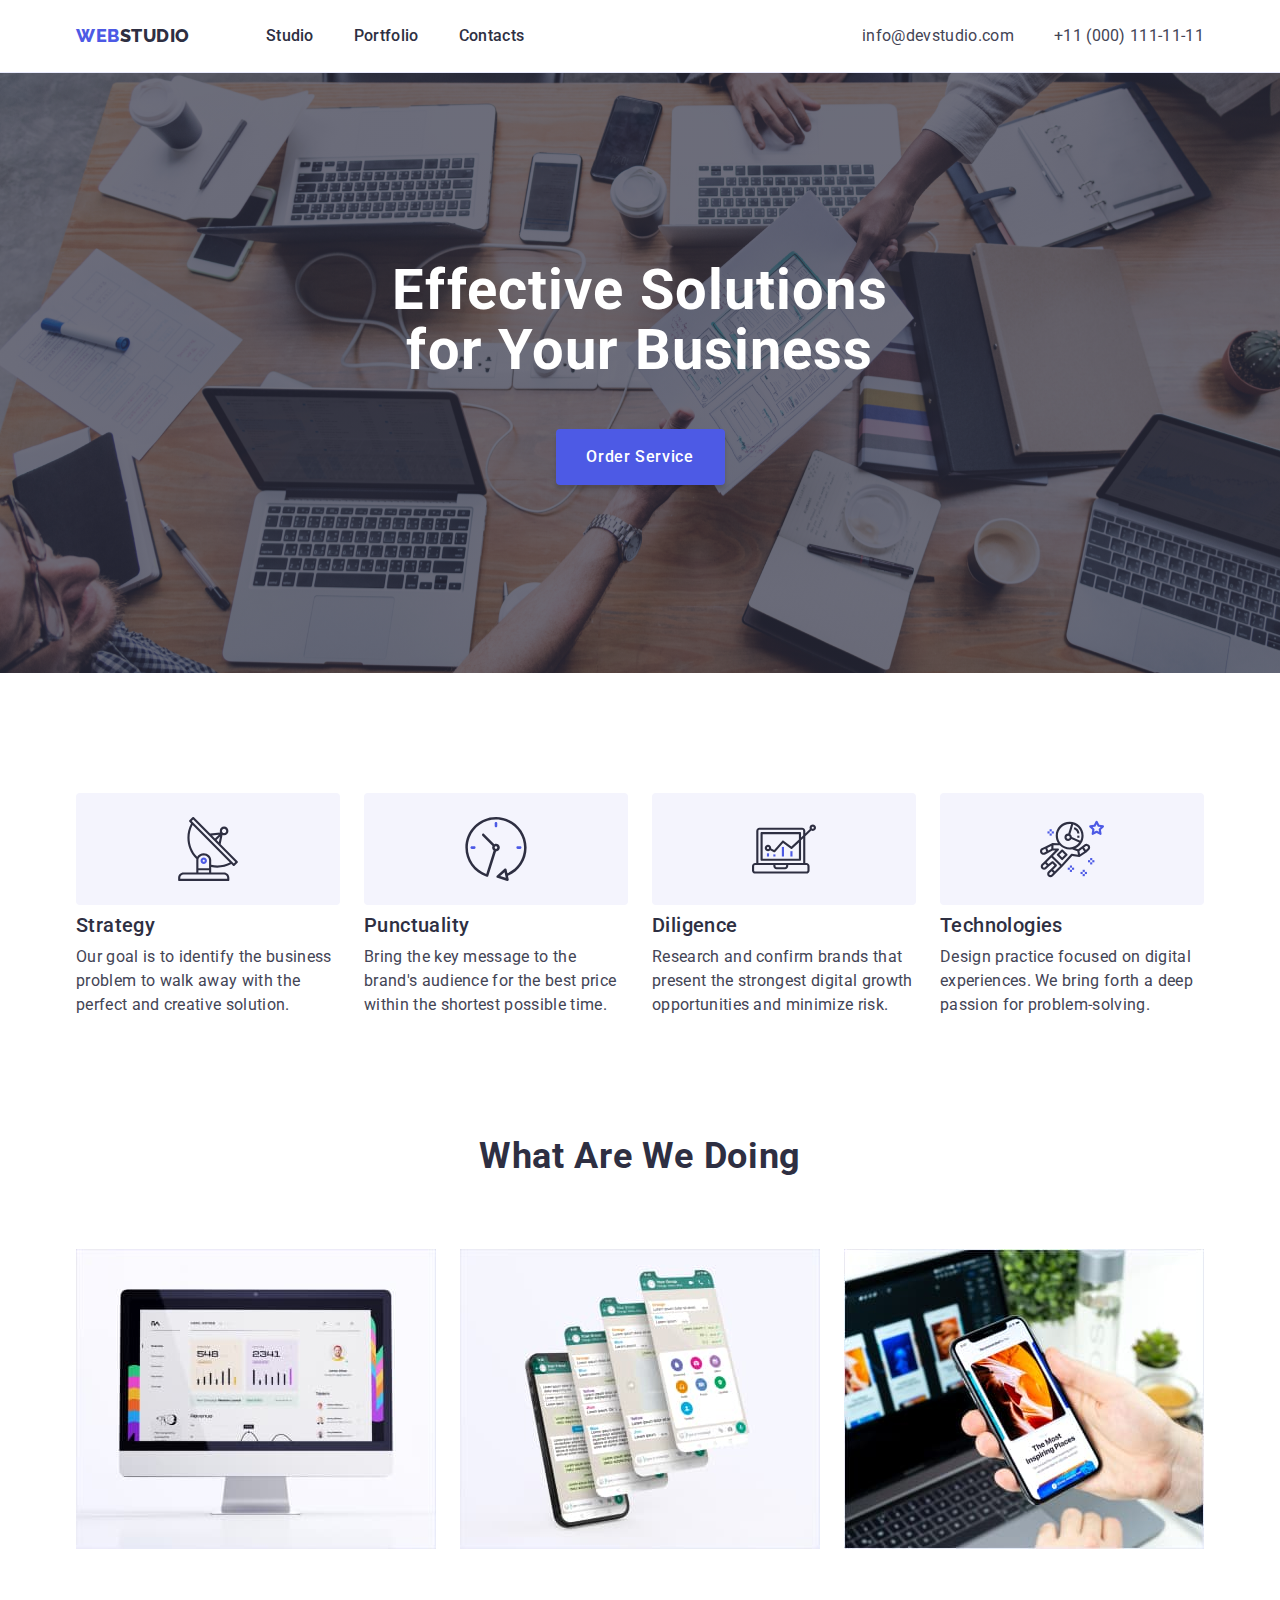
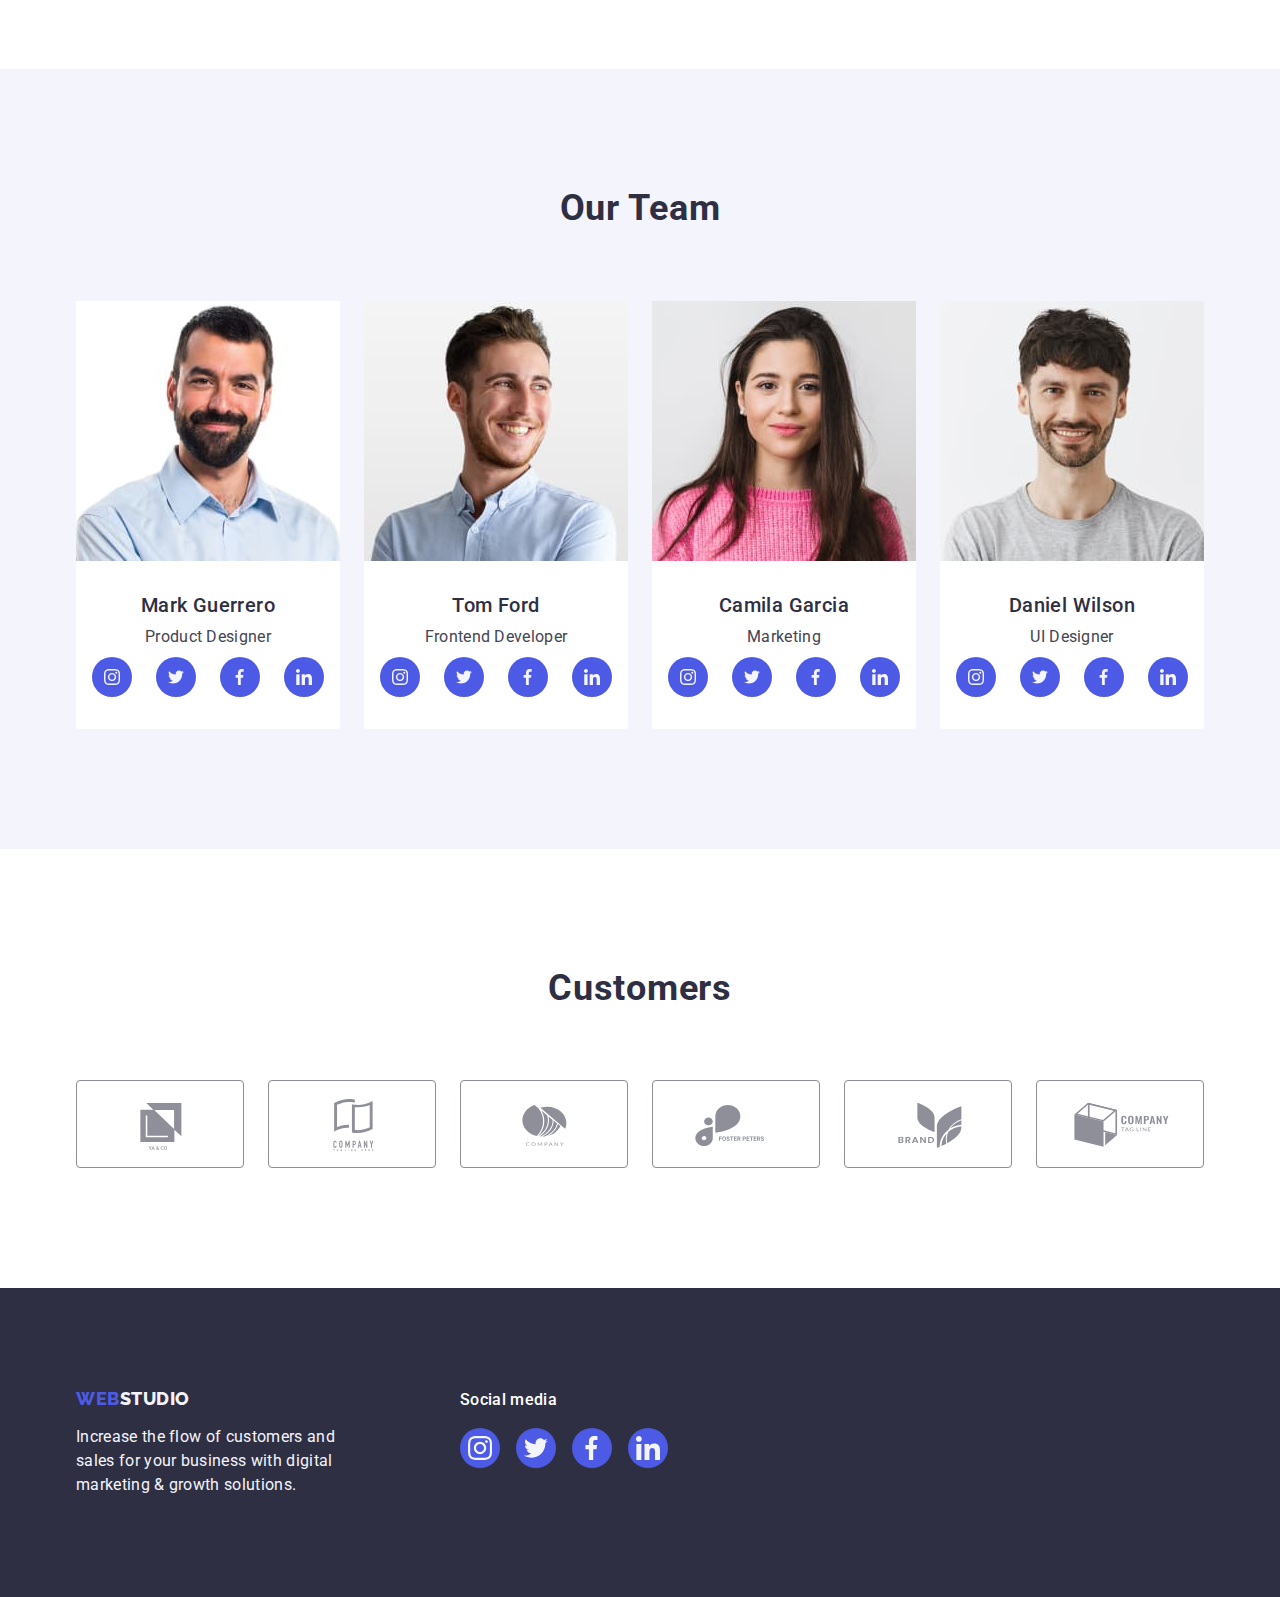
==== commit 09c776d1: "fix bugs 1" ====
--- a/index.html
+++ b/index.html
@@ -348,7 +348,7 @@
           </a>
         </li>
         <li class="social-list-icon"><a href="#" class="social-link-icon link">
-          <svg class="" width="24" height="24">
+          <svg class="footer-icons" width="24" height="24">
             <use href="./images/icons.svg#icon-facebook"></use>
           </svg>
         </a></li>
--- a/css/styles.css
+++ b/css/styles.css
@@ -338,10 +338,11 @@
   font-style: normal;
   font-weight: 700;
   font-size: 36px;
-  line-height: 40px;
+  line-height: 1.1;
   text-align: center;
   letter-spacing: 0.02em;
   text-transform: capitalize;
+  color: var(--color-main);
   margin-bottom: 72px;
 }
 
@@ -424,6 +425,7 @@
 }
 .footer-main-section {
   display: flex;
+  align-items: baseline;
 }
 /* icon footer */
 .social-list-link {display: flex; gap: 16px;}
@@ -510,12 +512,12 @@
 .photo-port-list {
   width: calc((100% - 48px) / 3);
 }
-
-.photo-port-list:focus,
-.photo-port-list:hover {
-  box-shadow: 0px 1px 6px rgba(46, 47, 66, 0.08),
-    0px 1px 1px rgba(46, 47, 66, 0.16), 0px 2px 1px rgba(46, 47, 66, 0.08);
-}
+.photo-port-link {display: block;}
+.photo-port-link:hover,
+.photo-port-link:focus {box-shadow: 0px 1px 6px rgba(46, 47, 66, 0.08),
+  0px 1px 1px rgba(46, 47, 66, 0.16), 0px 2px 1px rgba(46, 47, 66, 0.08);}
+
+
 
 .photo-name-tag {
   padding: 32px 16px;
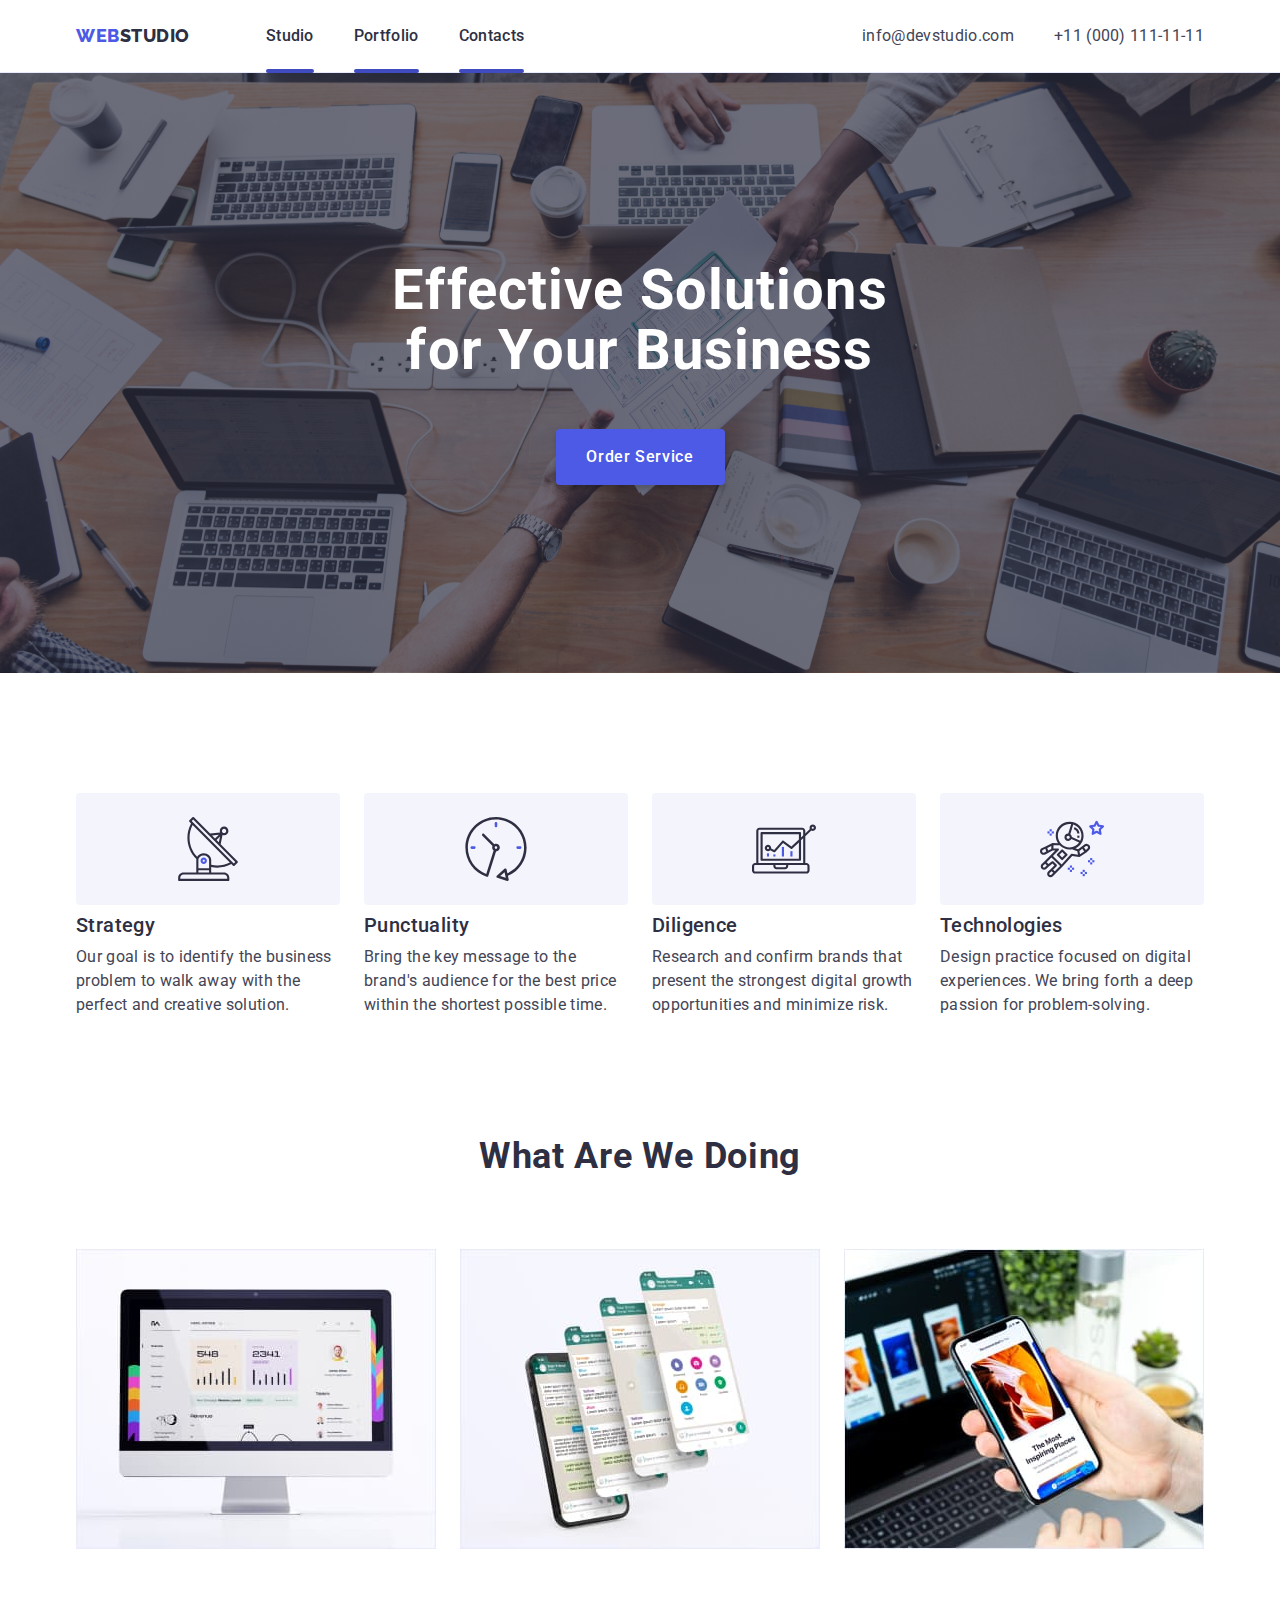
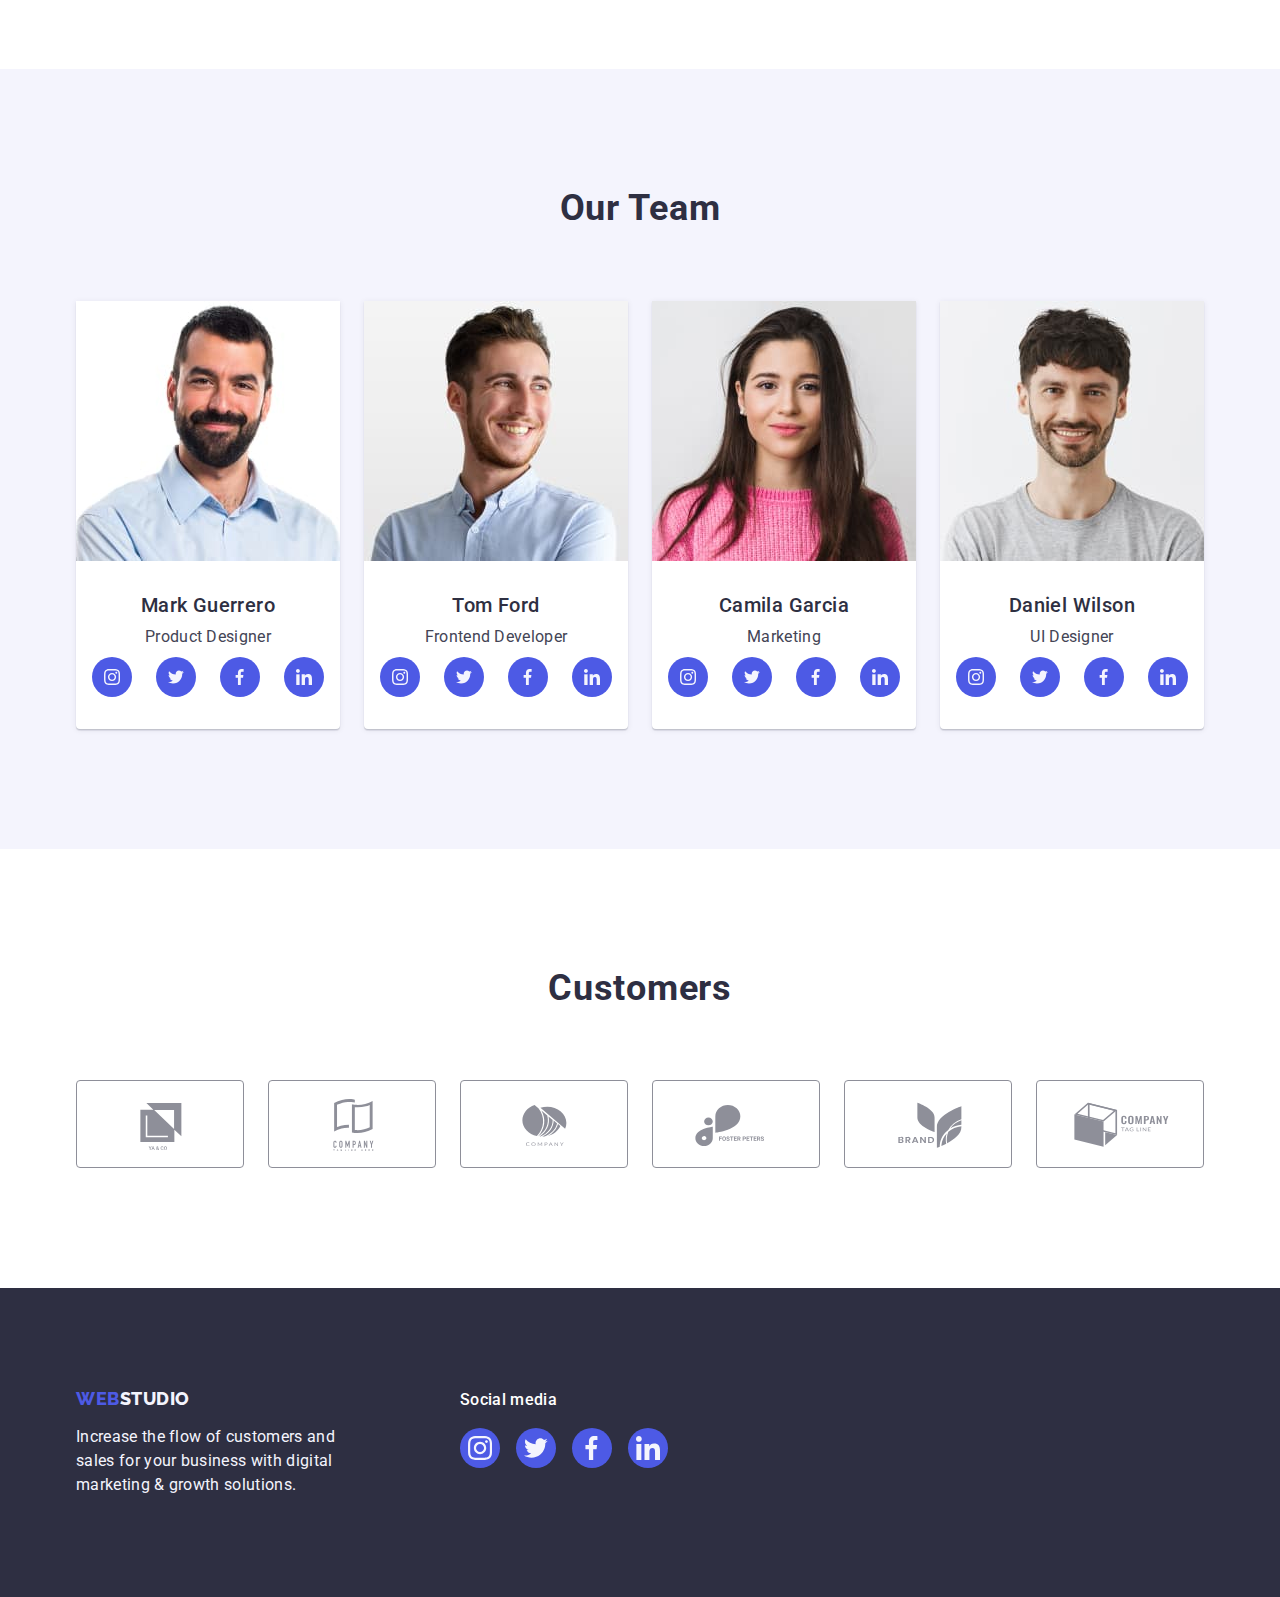
==== commit e50b2584: "fix home 5" ====
--- a/index.html
+++ b/index.html
@@ -21,9 +21,9 @@
       <nav class="main-navigation">
         <a class="link-logo link" href="./index.html">Web<span class="logo-studio">Studio</span></a>
         <ul class="list-navigation list">
-          <li class="list-nav"><a href="./index.html" class="list-link link">Studio</a></li>
-          <li class="list-nav"><a href="./portfolio.html" class="list-link link">Portfolio</a></li>
-          <li class="list-nav"><a href="" class="list-link link">Contacts</a></li>
+          <li class="list-nav"><a href="./index.html" class="list-link active-link link">Studio</a></li>
+          <li class="list-nav"><a href="./portfolio.html" class="list-link active-link link">Portfolio</a></li>
+          <li class="list-nav"><a href="" class="list-link active-link link">Contacts</a></li>
         </ul>
       </nav>
       <address class="adress-nav">
--- a/css/styles.css
+++ b/css/styles.css
@@ -6,6 +6,7 @@
   --color-main: #2e2f42;
   --color-button: #4d5ae5;
   --border-button: #e7e9fc;
+  --color-link:#8e8f99;
 }
 body {
   font-family: var(--maint-font);
@@ -45,23 +46,15 @@
   font-weight: 800;
   font-size: 18px;
   line-height: 1.17;
-  display: flex;
   align-items: center;
   letter-spacing: 0.03em;
   text-transform: uppercase;
   color: #4d5ae5;
-}
-.link-logo {
   margin-right: 76px;
 }
+
 .logo-studio {
   font-family: var(--secondary-font);
-  font-weight: 800;
-  font-size: 18px;
-  line-height: 1.17;
-  display: flex;
-  align-items: center;
-  letter-spacing: 0.03em;
   text-transform: uppercase;
   color: var(--color-main);
 }
@@ -81,7 +74,7 @@
 /* header */
 .main-header {
   border-bottom: 1px solid #e7e9fc;
-}
+  box-shadow: 0px 2px 1px rgba(46, 47, 66, 0.08), 0px 1px 1px rgba(46, 47, 66, 0.16), 0px 1px 6px rgba(46, 47, 66, 0.08);}
 .main-navigation {
   display: flex;
   align-items: center;
@@ -98,10 +91,9 @@
 }
 
 /* list navigation */
-.list-nav {
-  display: flex;
-}
+
 .list-link {
+  display: block;
   font-weight: 500;
   font-size: 16px;
   line-height: 24px;
@@ -114,9 +106,20 @@
 .list-link:focus {
   color: #404bbf;
 }
-.list-link:visited {
-  color: #2e2f42;
-}
+
+.active-link {position: relative;}
+.active-link::after {
+  content: "";
+  display: block;
+  background-color: #404BBF;
+    border-radius: 2px;
+    width: 100%;
+    height: 4px;
+    left: 0px;
+    bottom: -1px;
+    position: absolute;
+}
+
 /* mobile and mail */
 .adress-list {
   display: flex;
@@ -151,11 +154,16 @@
   background-color: #2e2f42;
   background-image: linear-gradient(
       rgba(46, 47, 66, 0.7),
-      rgba(46, 47, 66, 0.7)
-    ),
+      rgba(46, 47, 66, 0.7)),
     url("../images/hero-section/background.jpg");
   background-size: cover;
-}
+  max-width: 1440px;
+  margin-left: auto;
+  margin-right: auto;
+  background-repeat: no-repeat;
+  background-position: center;
+}
+
 
 .main-text-head {
   font-weight: 700;
@@ -236,7 +244,7 @@
   align-items: center;
 }
 
-/* what are you */
+/* what are you 3*/
 .what-are-head {
   font-weight: 700;
   font-size: 36px;
@@ -258,7 +266,7 @@
   padding-bottom: 120px;
 }
 
-/* team section */
+/* team section 4 */
 .team {
   background-color: #f4f4fd;
   padding-top: 120px;
@@ -270,9 +278,7 @@
 }
 
 .team-list-prof {margin-bottom: 8px;}
-.team-text-icon {
-  padding: 32px 16px;
-}
+.team-text-icon {padding-top: 32px;padding-bottom: 32px;}
 
 .team-head {
   font-weight: 700;
@@ -294,15 +300,19 @@
   text-align: center;
   margin-bottom: 8px;
 }
+
+/* .team-text-icon {} */
 .team-list-img {
   background-color: #ffffff;
   width: calc((100% - 72px) / 4);
   border-radius: 0px 0px 4px 4px;
-}
+
+  box-shadow: 0px 1px 6px rgba(46, 47, 66, 0.08), 0px 1px 1px rgba(46, 47, 66, 0.16), 0px 2px 1px rgba(46, 47, 66, 0.08);;}
 /* team icons */
 
 .team-list-sec {display: flex;
-gap: 24px;}
+gap: 24px;
+justify-content: center;}
 .team-link {
   fill: #F4F4FD;
   display: flex;
@@ -352,7 +362,7 @@
   height: 88px;
 }
 .customers-logo {
-  fill: #8e8f99;
+  fill: currentColor;
 }
 .customers-logo:hover,
 .customers-logo:focus {
@@ -367,10 +377,12 @@
   height: 100%;
   border: 1px solid #8e8f99;
   border-radius: 4px;
+  color:var(--color-link);
 }
 
 .customers-link:hover,
 .customers-link:focus {
+  color: #404bbf;
   border: 1px solid #404bbf;
 }
 .customers-list {
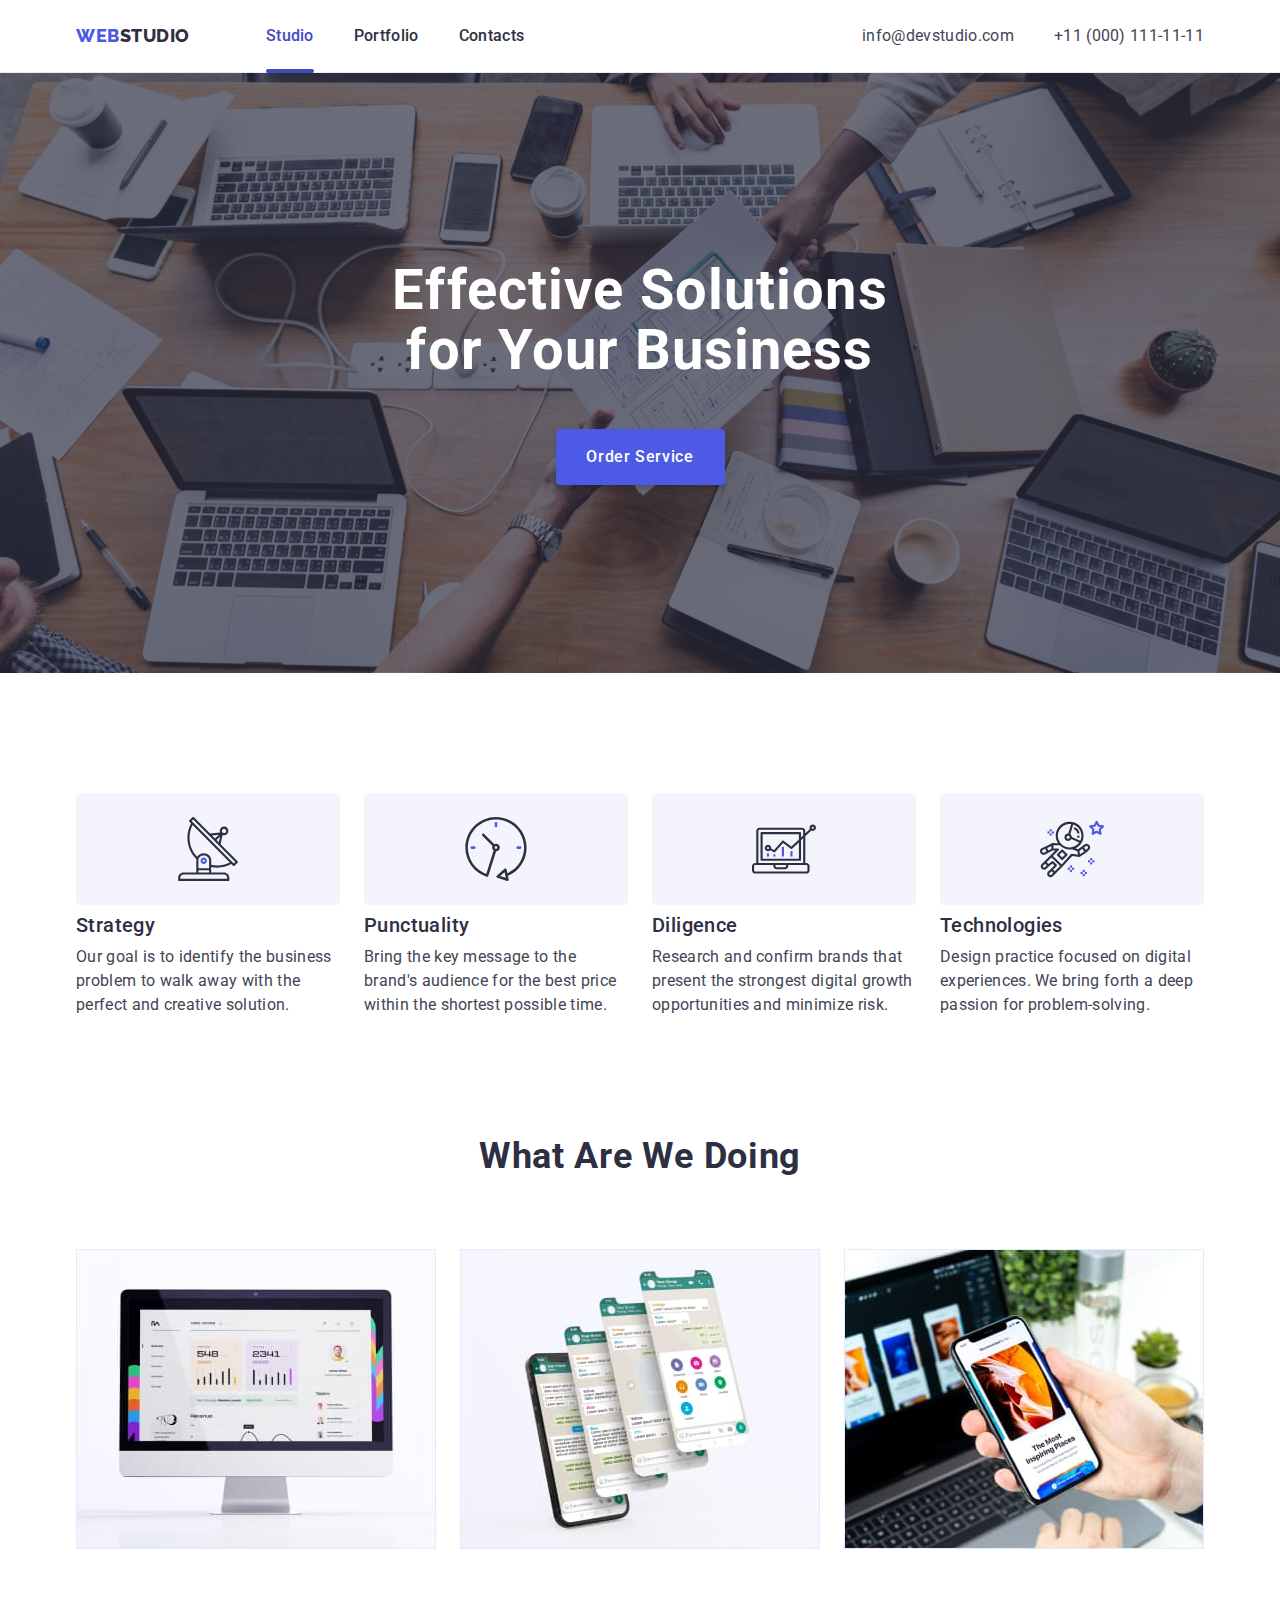
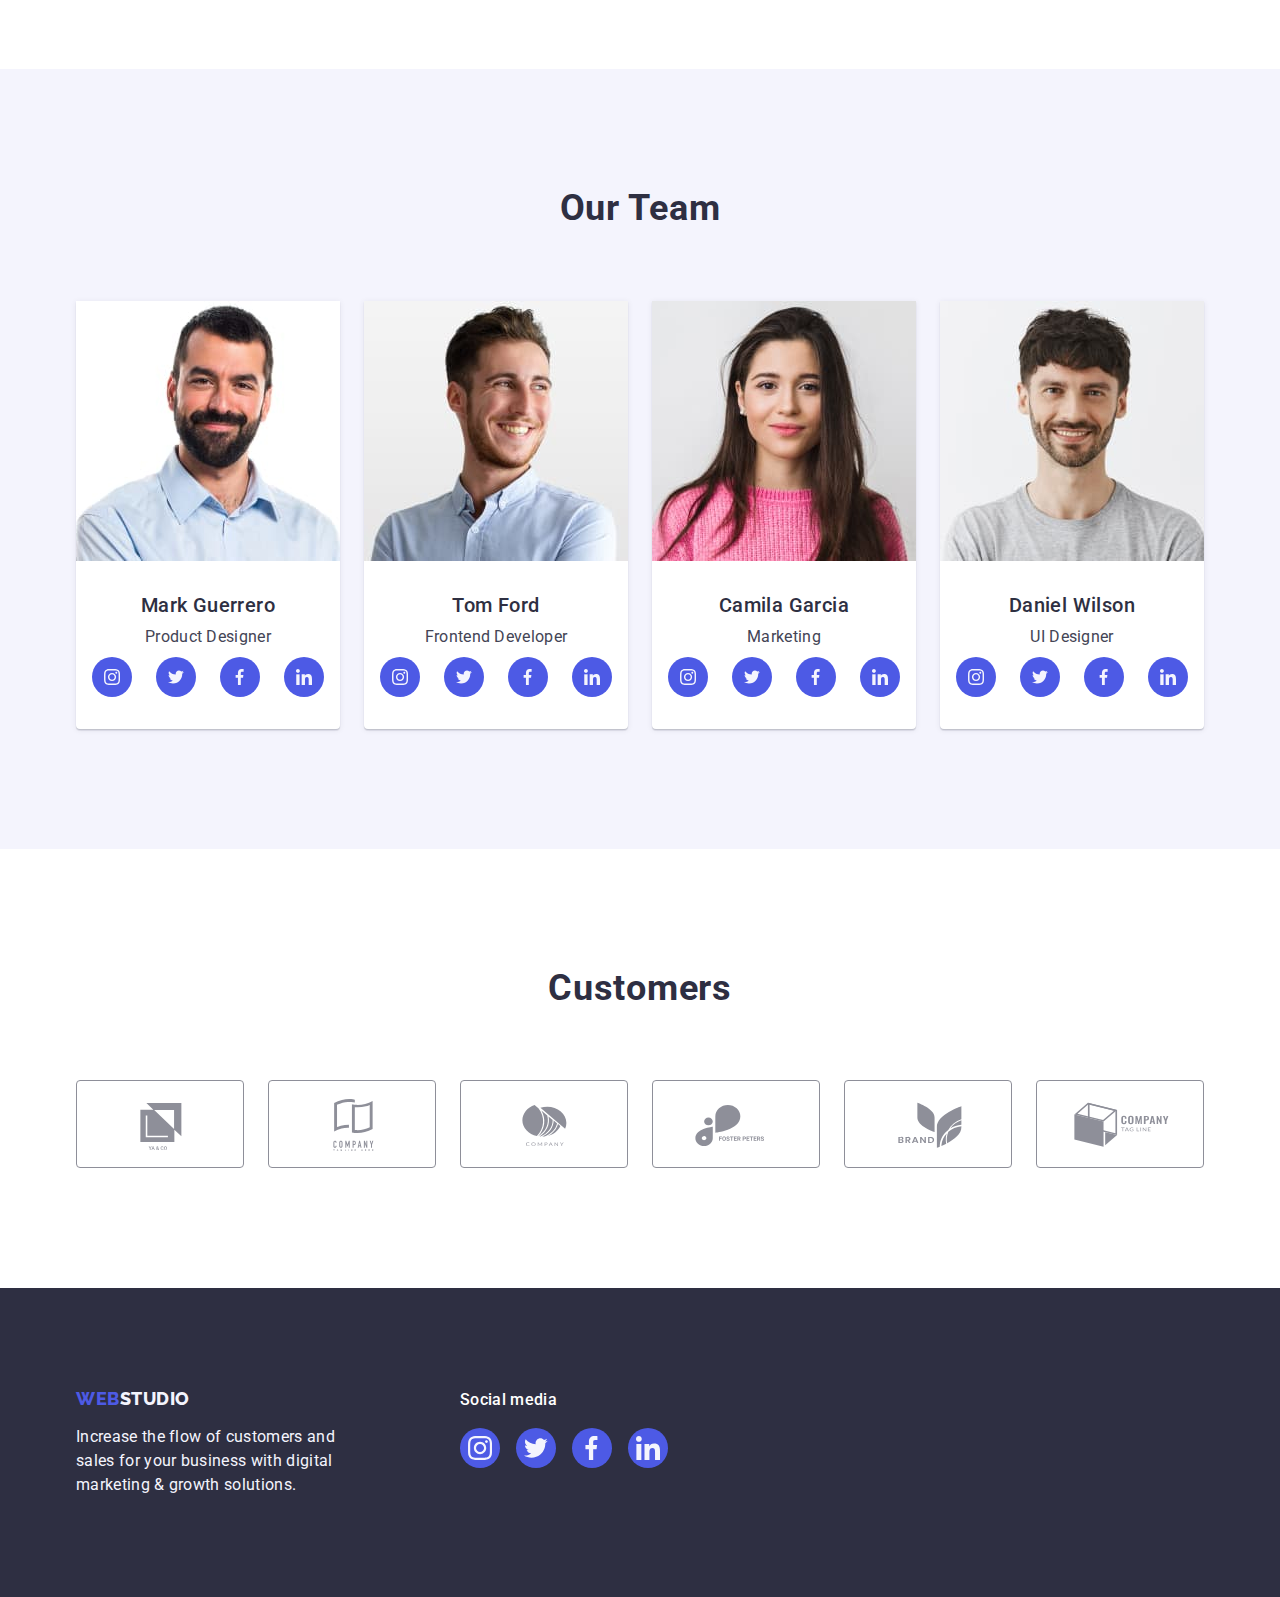
==== commit a10fbd6d: "332" ====
--- a/index.html
+++ b/index.html
@@ -22,8 +22,8 @@
         <a class="link-logo link" href="./index.html">Web<span class="logo-studio">Studio</span></a>
         <ul class="list-navigation list">
           <li class="list-nav"><a href="./index.html" class="list-link active-link link">Studio</a></li>
-          <li class="list-nav"><a href="./portfolio.html" class="list-link active-link link">Portfolio</a></li>
-          <li class="list-nav"><a href="" class="list-link active-link link">Contacts</a></li>
+          <li class="list-nav"><a href="./portfolio.html" class="list-link  link">Portfolio</a></li>
+          <li class="list-nav"><a href="" class="list-link  link">Contacts</a></li>
         </ul>
       </nav>
       <address class="adress-nav">
--- a/css/styles.css
+++ b/css/styles.css
@@ -101,13 +101,18 @@
   color: var(--color-main);
   padding-top: 24px;
   padding-bottom: 24px;
+  transition-property: color;
+  transition-duration: 250ms;
+  transition-timing-function: cubic-bezier(0.4, 0, 0.2, 1);
 }
 .list-link:hover,
 .list-link:focus {
   color: #404bbf;
 }
 
-.active-link {position: relative;}
+.active-link {color: #404bbf;
+  position: relative;
+}
 .active-link::after {
   content: "";
   display: block;
